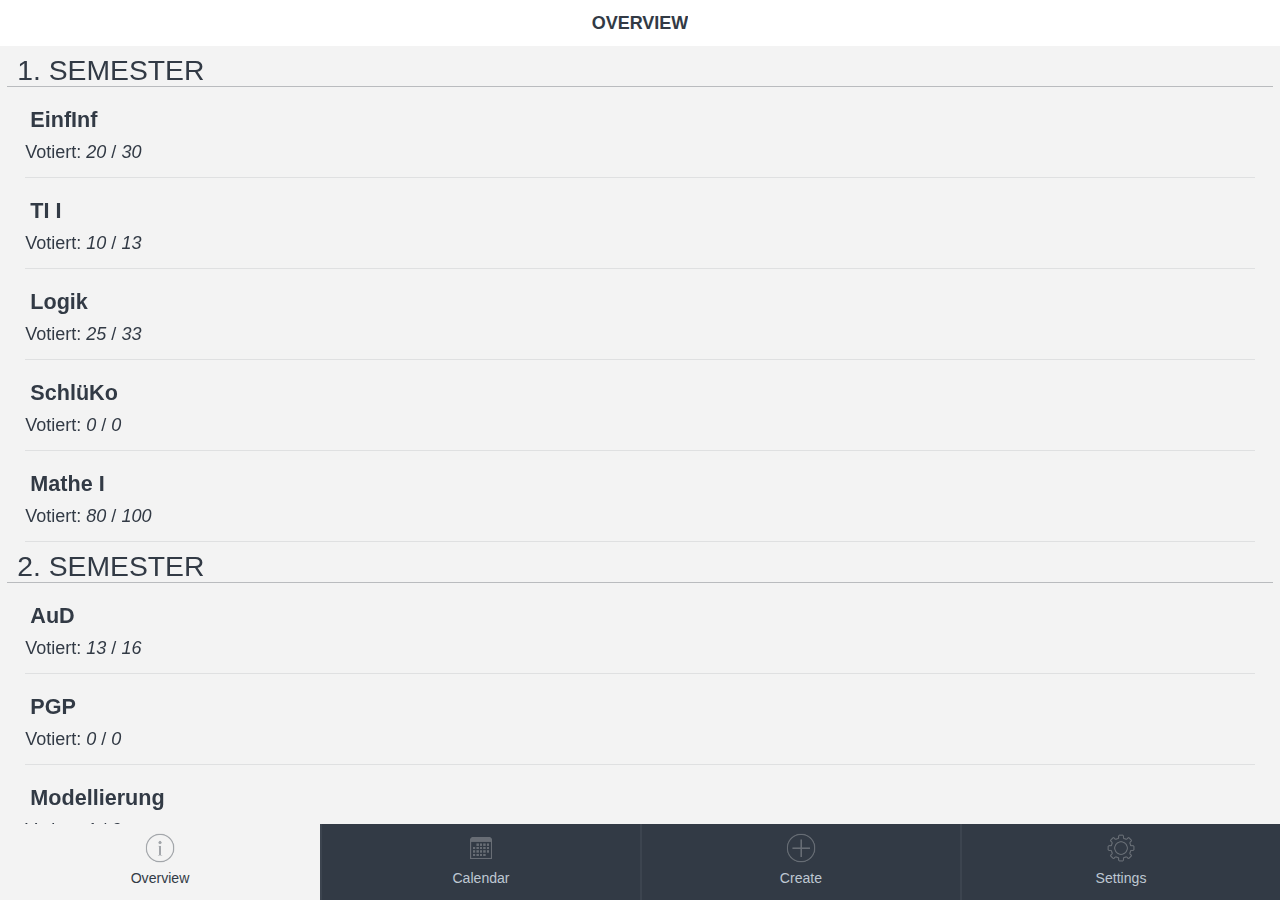
==== index.html @ ab44306a "Add favicon" ====
<!DOCTYPE html>
<html>
<head>
    <title>WeVote</title>
    <link rel="shortcut icon" href="favicon.ico" type="image/x-icon" />
    <meta charset="utf-8" />
    <meta http-equiv="X-UA-Compatible" content="IE=edge" />
    <meta name="apple-mobile-web-app-capable" content="yes" />
    <meta name="viewport" content="width=device-width, initial-scale=1.0, maximum-scale=1.0" />

    <!-- This script is added by PhoneGap build -->
    <!-- <script type="text/javascript" src="cordova.js"></script> -->
    
    <!--[if lt IE 9]>
    <script type="text/javascript" src="js/jquery-1.10.2.min.js"></script>
    <![endif]-->
    <!--[if gte IE 9]><!-->
    <script type="text/javascript" src="js/jquery-2.0.3.min.js"></script>
    <!--<![endif]-->
    
    <script type="text/javascript" src="js/knockout-3.0.0.js"></script>
    <script type="text/javascript" src="js/globalize.min.js"></script>

    <script type="text/javascript" src="js/dx.phonejs.js"></script>
    <!--
    <script type="text/javascript" src="js/dx.phonejs.debug.js"></script>
    -->
        
    <!--     
    <script type="text/javascript" src="js/localization/dx.phonejs.ja.js"></script>
    -->
    
    <link rel="stylesheet" type="text/css" href="css/dx.common.css" />
    <link rel="stylesheet" type="text/css" href="css/dx.ios.default.css" />
    <link rel="stylesheet" type="text/css" href="css/dx.android.holo-dark.css" />
    <!--link rel="stylesheet" type="text/css" href="css/dx.android.holo-light.css" /-->
    <link rel="stylesheet" type="text/css" href="css/dx.win8.black.css" />
    <!--link rel="stylesheet" type="text/css" href="css/dx.win8.white.css" /-->
    <link rel="stylesheet" type="text/css" href="css/dx.tizen.white.css" />
    <!--link rel="stylesheet" type="text/css" href="css/dx.tizen.black.css" /-->
    <link rel="stylesheet" type="text/css" href="css/dx.generic.light.css" />

    <!-- App -->
    <link rel="stylesheet" type="text/css" href="index.css" />
    <script type="text/javascript" src="index.js"></script>    

    <!-- Layouts -->
    <script type="text/javascript" src="layouts/Navbar/NavbarLayout.js"></script>
    <link rel="stylesheet" type="text/css" href="layouts/Navbar/NavbarLayout.css" />
    <link rel="dx-template" type="text/html" href="layouts/Navbar/NavbarLayout.html"/>

    <script type="text/javascript" src="layouts/Pivot/PivotLayout.js"></script>
    <link rel="stylesheet" type="text/css" href="layouts/Pivot/PivotLayout.css" />
    <link rel="dx-template" type="text/html" href="layouts/Pivot/PivotLayout.html"/>

    <!-- App views -->

    <!-- Overview View -->
    <link rel="dx-template" type="text/html" href="views/overview.html"/>
    <script type="text/javascript" src="views/overview.js"></script>

    <!-- Create Lecture View -->
    <link rel="dx-template" type="text/html" href="views/createlecture.html"/>
    <link rel="stylesheet" type="text/css" href="views/createlecture.css" />
    <script type="text/javascript" src="views/createlecture.js"></script>

    <!-- Calendar View -->
    <link rel="dx-template" type="text/html" href="views/calendar.html"/>
    <link link rel="stylesheet" type="text/css" href="views/calendar.css"/>

    <!-- Settings View -->
    <link rel="dx-template" type="text/html" href="views/settings.html"/>
    <link link rel="stylesheet" type="text/css" href="views/settings.css"/>
    <script type="text/javascript" src="views/settings.js"></script>

    <!-- Data -->    
    <script type="text/javascript" src="data/Lectures.js"></script>
    <script type="text/javascript" src="data/AllLectures.js"></script>
</head>
<body>
    <div class="dx-viewport"></div>
</body>
</html>
---- css/dx.common.css ----
/*! 
* DevExpress PhoneJS
* Version: 13.2.9
* Build date: Apr 15, 2014
*
* Copyright (c) 2012 - 2014 Developer Express Inc. ALL RIGHTS RESERVED
* EULA: http://phonejs.devexpress.com/EULA
*/

html, body, div, span, applet, object, iframe, h1, h2, h3, h4, h5, h6, p, blockquote, pre, a, abbr, acronym, address, big, cite, code, del, dfn, em, font, img, ins, kbd, q, s, samp, small, strike, strong, sub, sup, tt, var, b, u, i, center, dl, dt, dd, ol, ul, li, fieldset, form, label, legend, table, caption, tbody, tfoot, thead, tr, th, td
{
  font-size: 100%;
  margin: 0;
  padding: 0;
  border: 0;
  outline: 0;
  background: transparent;
}
html, body
{
  width: 100%;
  height: 100%;
}
body
{
  background: #fff;
}
.dx-viewport, .dx-hidden-bag
{
  width: 100%;
  height: 100%;
}
.dx-hidden-bag
{
  top: -9999px;
  left: -9999px;
  position: fixed;
}
blockquote, q
{
  quotes: none;
}
a
{
  color: #818181;
}
:focus
{
  outline: 0;
}
ins
{
  text-decoration: none;
}
del
{
  text-decoration: line-through;
}
table
{
  border-collapse: collapse;
  border-spacing: 0;
}
article, aside, details, figcaption, figure, footer, header, hgroup, menu, nav, section
{
  display: block;
}
.dx-full-height
{
  height: 100%;
}
.dx-transition
{
  position: relative;
}
.dx-transition-absolute .dx-transition-inner-wrapper
{
  position: absolute;
  height: 100%;
  width: 100%;
}
.dx-transition-absolute .dx-inactive-view
{
  left: -9999px !important;
  height: 100%;
  position: absolute !important;
}
.dx-transition-absolute .dx-active-view
{
  left: 0;
  height: 100%;
  position: absolute;
}
.dx-hidden, .dx-transition-static .dx-inactive-view
{
  display: none !important;
}
.dx-inactive-view .dx-loadindicator
{
  display: none;
}
.dx-clearfix:before, .dx-clearfix:after
{
  display: table;
  line-height: 0;
  content: "";
}
.dx-clearfix:after
{
  clear: both;
}
.dx-translate-disabled
{
  -webkit-transform: none !important;
  -moz-transform: none !important;
  -ms-transform: none !important;
  -o-transform: none !important;
  transform: none !important;
}
.dx-hidden-input
{
  position: fixed;
  left: -10px;
  top: -10px;
  width: 0;
  height: 0;
}
.dx-user-select
{
  -webkit-user-select: text;
  -moz-user-select: text;
  -ms-user-select: text;
  -o-user-select: text;
  user-select: text;
}
.dx-color-scheme
{
  font-family: "#";
}
.dx-widget
{
  padding: 0;
  -webkit-touch-callout: none;
  -webkit-tap-highlight-color: rgba(0,0,0,0);
  -ms-content-zooming: none;
  -webkit-text-size-adjust: none;
}
.dx-widget.dx-state-invisible, .dx-widget .dx-state-invisible
{
  display: none !important;
}
.dx-fieldset
{
  margin-bottom: 20px;
}
.dx-fieldset .dx-field
{
  padding: .4em;
  position: relative;
}
.dx-fieldset .dx-field:before, .dx-fieldset .dx-field:after
{
  display: table;
  line-height: 0;
  content: "";
}
.dx-fieldset .dx-field:after
{
  clear: both;
}
.dx-fieldset .dx-field-label
{
  float: left;
  width: 40%;
  overflow: hidden;
  text-overflow: ellipsis;
  -o-text-overflow: ellipsis;
  -ms-text-overflow: ellipsis;
  white-space: nowrap;
}
.dx-fieldset .dx-field-value
{
  float: right;
  overflow: hidden;
  text-overflow: ellipsis;
  -o-text-overflow: ellipsis;
  -ms-text-overflow: ellipsis;
  white-space: nowrap;
  margin: 0;
  width: 60%;
}
.dx-button-disabled
{
  cursor: default;
}
.dx-button
{
  display: inline-block;
  cursor: pointer;
  text-align: center;
  vertical-align: middle;
  max-width: 100%;
  -webkit-user-select: none;
  -moz-user-select: none;
  -ms-user-select: none;
  -o-user-select: none;
  user-select: none;
  -webkit-user-drag: none;
  -moz-user-drag: none;
  -ms-user-drag: none;
  -o-user-drag: none;
  user-drag: none;
}
.dx-button .dx-button-content
{
  overflow: hidden;
  text-overflow: ellipsis;
  -o-text-overflow: ellipsis;
  -ms-text-overflow: ellipsis;
  white-space: nowrap;
  max-height: 100%;
}
.dx-button.dx-state-disabled
{
  cursor: default;
}
.dx-button .dx-button-link
{
  text-decoration: none;
}
.dx-button .dx-icon
{
  display: inline-block;
  vertical-align: middle;
}
.dx-button .dx-button-text
{
  display: inline;
  vertical-align: middle;
}
.dx-scrollable-scrollbar-simulated
{
  position: relative;
}
.dx-scrollable
{
  height: 100%;
}
.dx-scrollable.dx-scrollable-native
{
  -webkit-overflow-scrolling: touch;
  -ms-overflow-style: -ms-autohiding-scrollbar;
  -ms-scroll-snap-type: proximity;
}
.dx-scrollable.dx-scrollable-native .dx-scrollable-scrollbar
{
  display: none;
}
.dx-scrollable.dx-scrollable-native.dx-scrollable-scrollbar-simulated .dx-scrollable-scrollbar
{
  display: block;
}
.dx-scrollable.dx-scrollable-native .dx-scrollable-content
{
  -webkit-transform: translateZ(0);
}
.dx-scrollable.dx-scrollable-native.dx-scrollable-vertical, .dx-scrollable.dx-scrollable-native.dx-scrollable-vertical .dx-scrollable-container
{
  overflow-y: auto;
  -ms-touch-action: pan-y;
  overflow-x: hidden;
}
.dx-scrollable.dx-scrollable-native.dx-scrollable-horizontal, .dx-scrollable.dx-scrollable-native.dx-scrollable-horizontal .dx-scrollable-container
{
  overflow-x: auto;
  -ms-touch-action: pan-x;
  overflow-y: hidden;
  float: none;
}
.dx-scrollable.dx-scrollable-native.dx-scrollable-both, .dx-scrollable.dx-scrollable-native.dx-scrollable-both .dx-scrollable-container
{
  overflow-x: auto;
  overflow-y: auto;
  -ms-touch-action: pan-y pan-x;
  float: none;
}
.dx-scrollable.dx-scrollable-native.dx-scrollable-disabled, .dx-scrollable.dx-scrollable-native.dx-scrollable-disabled .dx-scrollable-container
{
  overflow-x: hidden;
  overflow-y: hidden;
  -ms-touch-action: auto auto;
}
.dx-scrollable.dx-scrollable-native .dx-scrollable-container
{
  height: 100%;
  -webkit-overflow-scrolling: touch;
  position: relative;
}
.dx-scrollable.dx-scrollable-native.dx-scrollable-scrollbars-hidden ::-webkit-scrollbar
{
  opacity: 0;
}
.dx-scrollable.dx-scrollable-native.dx-scrollable-native-ios .dx-scrollable-content
{
  min-height: 101%;
}
.dx-scrollable.dx-scrollable-native.dx-scrollable-native-generic
{
  -ms-overflow-style: auto;
  overflow: hidden;
}
.dx-scrollable.dx-scrollable-native.dx-scrollable-native-generic .dx-scrollable-content
{
  height: auto;
}
.dx-scrollable.dx-scrollable-native.dx-scrollable-native-android
{
  overflow: hidden;
}
.dx-scrollable.dx-scrollable-native.dx-scrollable-native-android .dx-scrollable-content
{
  -webkit-backface-visibility: visible;
  -moz-backface-visibility: visible;
  -ms-backface-visibility: visible;
  backface-visibility: visible;
  -webkit-transform: none;
  -moz-transform: none;
  -ms-transform: none;
  -o-transform: none;
  transform: none;
}
.dx-scrollable-container
{
  position: relative;
  overflow: hidden;
  width: 100%;
  height: 100%;
  -ms-touch-action: none;
  -webkit-tap-highlight-color: transparent;
}
.dx-scrollable-container:focus
{
  outline: none;
}
.dx-scrollable-content
{
  position: relative;
  min-height: 100%;
  -webkit-backface-visibility: hidden;
}
.dx-scrollable-content:before, .dx-scrollable-content:after
{
  display: table;
  line-height: 0;
  content: "";
}
.dx-scrollable-content:after
{
  clear: both;
}
.dx-scrollable-horizontal .dx-scrollable-content, .dx-scrollable-both .dx-scrollable-content
{
  float: left;
  min-width: 100%;
  display: block;
}
.dx-scrollable-scrollbar
{
  position: absolute;
}
.dx-scrollable-scrollbar.dx-scrollbar-vertical
{
  top: 0;
  right: 0;
  height: 100%;
}
.dx-scrollable-scrollbar.dx-scrollbar-vertical .dx-scrollable-scroll
{
  width: 5px;
}
.dx-scrollable-scrollbar.dx-scrollbar-horizontal
{
  bottom: 0;
  left: 0;
  width: 100%;
}
.dx-scrollable-scrollbar.dx-scrollbar-horizontal .dx-scrollable-scroll
{
  height: 5px;
}
.dx-scrollable-scrollbar .dx-scrollable-scroll
{
  background-color: #888;
  background-color: rgba(0,0,0,.5);
  position: relative;
  -webkit-transform: translate(0,0);
  -webkit-transition: background-color 0 linear 0;
  -moz-transition: background-color 0 linear 0;
  -o-transition: background-color 0 linear 0;
  transition: background-color 0 linear 0;
}
.dx-scrollable-scrollbar .dx-scrollable-scroll.dx-state-invisible
{
  display: block !important;
  background-color: transparent;
  -webkit-transition: background-color 500ms linear 1s;
  -moz-transition: background-color 500ms linear 1s;
  -o-transition: background-color 500ms linear 1s;
  transition: background-color 500ms linear 1s;
}
.dx-scrollable-hidden
{
  position: absolute;
  -webkit-transform: translate(10000px,10000px);
  -moz-transform: translate(10000px,10000px);
  -ms-transform: translate(10000px,10000px);
  -o-transform: translate(10000px,10000px);
  transform: translate(10000px,10000px);
}
.dx-scrollview.dx-scrollable-native.dx-scrollable-native-android .dx-scrollview-content
{
  -webkit-transform: none;
  -moz-transform: none;
  -ms-transform: none;
  -o-transform: none;
  transform: none;
}
.dx-scrollview.dx-scrollable-native.dx-scrollable-native-android .dx-scrollview-scrollbottom
{
  -webkit-transform: none;
  -moz-transform: none;
  -ms-transform: none;
  -o-transform: none;
  transform: none;
}
.dx-scrollview.dx-scrollable-native.dx-scrollable-native-android .dx-scrollview-pull-down
{
  -webkit-transform: none;
  -moz-transform: none;
  -ms-transform: none;
  -o-transform: none;
  transform: none;
}
.dx-scrollview.dx-scrollable-native.dx-scrollable-native-android .dx-scrollview-pull-down .dx-scrollview-pull-down-image
{
  -webkit-transform: none;
  -moz-transform: none;
  -ms-transform: none;
  -o-transform: none;
  transform: none;
}
.dx-scrollview.dx-scrollable-native.dx-scrollable-native-android .dx-scrollview-top-pocket
{
  height: 3px;
}
.dx-scrollview.dx-scrollable-native.dx-scrollable-native-android .dx-scrollview-pull-down
{
  position: relative;
  height: 3px;
  width: 100%;
  top: 0;
  padding: 0;
  margin: 0 auto -2px;
  -webkit-transition: width 100ms linear 0;
  -moz-transition: width 100ms linear 0;
  -o-transition: width 100ms linear 0;
  transition: width 100ms linear 0;
  overflow: hidden;
}
.dx-scrollview.dx-scrollable-native.dx-scrollable-native-android .dx-scrollview-pull-down div
{
  position: absolute;
  width: 3px;
  height: 3px;
  top: 0;
  left: 0;
  opacity: 0;
}
.dx-scrollview.dx-scrollable-native.dx-scrollable-native-android .dx-scrollview-pull-down.dx-scrollview-pull-down-loading
{
  width: 100%;
}
.dx-scrollview.dx-scrollable-native.dx-scrollable-native-android .dx-scrollview-pull-down.dx-scrollview-pull-down-loading .dx-scrollview-pulldown-pointer1
{
  -webkit-animation: dx-pulldown-animation 2s ease-in infinite 0;
  -moz-animation: dx-pulldown-animation 2s ease-in infinite 0;
  -o-animation: dx-pulldown-animation 2s ease-in infinite 0;
  animation: dx-pulldown-animation 2s ease-in infinite 0;
}
.dx-scrollview.dx-scrollable-native.dx-scrollable-native-android .dx-scrollview-pull-down.dx-scrollview-pull-down-loading .dx-scrollview-pulldown-pointer2
{
  -webkit-animation: dx-pulldown-animation 2s ease-in infinite .5s;
  -moz-animation: dx-pulldown-animation 2s ease-in infinite .5s;
  -o-animation: dx-pulldown-animation 2s ease-in infinite .5s;
  animation: dx-pulldown-animation 2s ease-in infinite .5s;
}
.dx-scrollview.dx-scrollable-native.dx-scrollable-native-android .dx-scrollview-pull-down.dx-scrollview-pull-down-loading .dx-scrollview-pulldown-pointer3
{
  -webkit-animation: dx-pulldown-animation 2s ease-in infinite 1s;
  -moz-animation: dx-pulldown-animation 2s ease-in infinite 1s;
  -o-animation: dx-pulldown-animation 2s ease-in infinite 1s;
  animation: dx-pulldown-animation 2s ease-in infinite 1s;
}
.dx-scrollview.dx-scrollable-native.dx-scrollable-native-android .dx-scrollview-pull-down.dx-scrollview-pull-down-loading .dx-scrollview-pulldown-pointer4
{
  -webkit-animation: dx-pulldown-animation 2s ease-in infinite 1.5s;
  -moz-animation: dx-pulldown-animation 2s ease-in infinite 1.5s;
  -o-animation: dx-pulldown-animation 2s ease-in infinite 1.5s;
  animation: dx-pulldown-animation 2s ease-in infinite 1.5s;
}
@-webkit-keyframes dx-pulldown-animation
{
  0%
  {
    left: 0;
    opacity: .9;
  }
  100%
  {
    left: 100%;
    opacity: .6;
  }
}
@-moz-keyframes dx-pulldown-animation
{
  0%
  {
    left: 0;
    opacity: .9;
  }
  100%
  {
    left: 100%;
    opacity: .6;
  }
}
@-ms-keyframes dx-pulldown-animation
{
  0%
  {
    left: 0;
    opacity: .9;
  }
  100%
  {
    left: 100%;
    opacity: .6;
  }
}
@-o-keyframes dx-pulldown-animation{0%{left:0;opacity:.9;}100%{left:100%;opacity:.6;}}
@keyframes dx-pulldown-animation
{
  0%
  {
    left: 0;
    opacity: .9;
  }
  100%
  {
    left: 100%;
    opacity: .6;
  }
}
.dx-scrollview.dx-scrollable-native.dx-scrollable-native-ios .dx-scrollview-top-pocket
{
  position: absolute;
  left: 0;
  width: 100%;
  overflow-y: auto;
  -webkit-transition: -webkit-transform 400ms ease;
  -moz-transition: -moz-transform 400ms ease;
  -o-transition: -o-transform 400ms ease;
  transition: transform 400ms ease;
  -webkit-transform: translate(0,0);
  -moz-transform: translate(0,0);
  -ms-transform: translate(0,0);
  -o-transform: translate(0,0);
  transform: translate(0,0);
}
.dx-scrollview.dx-scrollable-native.dx-scrollable-native-ios .dx-scrollview-content
{
  -webkit-transition: -webkit-transform 400ms ease;
  -moz-transition: -moz-transform 400ms ease;
  -o-transition: -o-transform 400ms ease;
  transition: transform 400ms ease;
  -webkit-transform: none;
  -moz-transform: none;
  -ms-transform: none;
  -o-transform: none;
  transform: none;
}
.dx-scrollview.dx-scrollable-native.dx-scrollable-native-win8.dx-scrollable-disabled
{
  overflow-y: auto;
}
.dx-scrollview.dx-scrollable-native.dx-scrollable-native-win8.dx-scrollable-disabled .dx-scrollable-container
{
  overflow-y: auto;
  overflow-x: hidden;
}
.dx-scrollview.dx-scrollable-native.dx-scrollable-native-win8.dx-scrollable-disabled .dx-scrollable-container .dx-scrollable-content
{
  overflow-y: hidden;
}
.dx-scrollview.dx-scrollable-native.dx-scrollable-native-win8.dx-scrollable-disabled .dx-scrollable-container .dx-scrollview-content
{
  overflow-y: hidden;
}
.dx-scrollview.dx-scrollable-native.dx-scrollable-native-win8 .dx-scrollable-container .dx-scrollable-content
{
  height: 100%;
  width: 100%;
  overflow-y: auto;
  overflow-x: hidden;
  -ms-overflow-style: none;
  -ms-scroll-chaining: none;
  -ms-touch-action: pan-y;
}
.dx-scrollview.dx-scrollable-native.dx-scrollable-native-win8 .dx-scrollable-container .dx-scrollable-content:after
{
  display: block;
  content: " ";
  height: 30px;
}
.dx-scrollview.dx-scrollable-native.dx-scrollable-native-win8 .dx-scrollable-container .dx-scrollable-content .dx-scrollview-top-pocket
{
  min-height: 30px;
}
.dx-scrollview.dx-scrollable-native.dx-scrollable-native-win8 .dx-scrollable-container .dx-scrollview-content
{
  height: 100%;
  overflow-y: auto;
  overflow-x: hidden;
  -ms-overflow-style: -ms-autohiding-scrollbar;
  -ms-touch-action: pan-y;
}
.dx-scrollview.dx-scrollable-native.dx-scrollable-native-win8 .dx-scrollable-container.dx-scrollview-locked, .dx-scrollview.dx-scrollable-native.dx-scrollable-native-win8 .dx-scrollable-container.dx-scrollview-pull-down-refreshing, .dx-scrollview.dx-scrollable-native.dx-scrollable-native-win8 .dx-scrollable-container.dx-scrollview-pull-down-loading
{
  -ms-touch-action: none;
}
.dx-scrollview.dx-scrollable-native.dx-scrollable-native-win8 .dx-scrollable-container.dx-scrollview-locked .dx-scrollable-content, .dx-scrollview.dx-scrollable-native.dx-scrollable-native-win8 .dx-scrollable-container.dx-scrollview-pull-down-refreshing .dx-scrollable-content, .dx-scrollview.dx-scrollable-native.dx-scrollable-native-win8 .dx-scrollable-container.dx-scrollview-pull-down-loading .dx-scrollable-content
{
  -ms-touch-action: none;
}
.dx-scrollview.dx-scrollable-native.dx-scrollable-native-win8 .dx-scrollable-container.dx-scrollview-locked .dx-scrollview-content, .dx-scrollview.dx-scrollable-native.dx-scrollable-native-win8 .dx-scrollable-container.dx-scrollview-pull-down-refreshing .dx-scrollview-content, .dx-scrollview.dx-scrollable-native.dx-scrollable-native-win8 .dx-scrollable-container.dx-scrollview-pull-down-loading .dx-scrollview-content
{
  -ms-touch-action: none;
}
.dx-scrollview.dx-scrollable-native.dx-scrollable-native-win8 .dx-scrollable-container.dx-scrollview-pull-down-refreshing .dx-scrollview-pull-down-indicator, .dx-scrollview.dx-scrollable-native.dx-scrollable-native-win8 .dx-scrollable-container.dx-scrollview-pull-down-loading .dx-scrollview-pull-down-indicator
{
  opacity: 1;
}
.dx-scrollview.dx-scrollable-native.dx-scrollable-native-win8 .dx-scrollable-container.dx-scrollview-pull-down-refreshing .dx-scrollview-pull-down-image, .dx-scrollview.dx-scrollable-native.dx-scrollable-native-win8 .dx-scrollable-container.dx-scrollview-pull-down-loading .dx-scrollview-pull-down-image
{
  opacity: 0;
}
.dx-scrollview.dx-scrollable-native.dx-scrollable-native-win8 .dx-scrollable-container .dx-scrollview-pull-down-indicator
{
  transition: opacity ease 400ms;
}
.dx-scrollview.dx-scrollable-native.dx-scrollable-native-win8 .dx-scrollable-container .dx-scrollview-pull-down-indicator progress::-ms-fill
{
  animation-name: -ms-ring;
}
.dx-scrollview.dx-scrollable-native.dx-scrollable-native-win8 .dx-scrollable-container .dx-scrollview-bottom-pocket
{
  width: 100%;
  text-align: center;
}
.dx-scrollview.dx-scrollable-native.dx-scrollable-native-generic .dx-scrollview-top-pocket
{
  position: absolute;
  display: none;
}
.dx-scrollview .dx-scrollview-content
{
  position: static;
}
.dx-scrollview .dx-scrollview-content:before, .dx-scrollview .dx-scrollview-content:after
{
  display: table;
  line-height: 0;
  content: "";
}
.dx-scrollview .dx-scrollview-content:after
{
  clear: both;
}
.dx-scrollview .dx-scrollview-pull-down
{
  width: 100%;
  height: 50px;
  padding-top: 30px;
  top: -80px;
  overflow: hidden;
  -webkit-transform: translate(0,0);
  -moz-transform: translate(0,0);
  -ms-transform: translate(0,0);
  -o-transform: translate(0,0);
  transform: translate(0,0);
  -webkit-user-drag: none;
  -moz-user-drag: none;
  -ms-user-drag: none;
  -o-user-drag: none;
  user-drag: none;
}
.dx-scrollview .dx-scrollview-pull-down .dx-scrollview-pull-down-container
{
  display: inline-block;
  width: 49%;
  text-align: right;
}
.dx-scrollview .dx-scrollview-pull-down .dx-scrollview-pull-down-indicator
{
  opacity: 0;
  position: absolute;
  left: 0;
  top: 50%;
  display: inline-block;
  margin: -21px 40px 0;
  width: 20px;
  height: 23px;
  line-height: 30px;
  padding-top: 7px;
  -webkit-user-drag: none;
  -moz-user-drag: none;
  -ms-user-drag: none;
  -o-user-drag: none;
  user-drag: none;
}
.dx-scrollview .dx-scrollview-pull-down .dx-scrollview-pull-down-image
{
  display: inline-block;
  vertical-align: middle;
  margin: 0 40px;
  width: 20px;
  height: 50px;
  -webkit-user-drag: none;
  -moz-user-drag: none;
  -ms-user-drag: none;
  -o-user-drag: none;
  user-drag: none;
  -webkit-transform: translate(0,0) rotate(0);
  -moz-transform: translate(0,0) rotate(0);
  -ms-transform: translate(0,0) rotate(0);
  -o-transform: translate(0,0) rotate(0);
  transform: translate(0,0) rotate(0);
  -ms-transform: rotate(0);
  -webkit-transition: -webkit-transform .2s linear;
  -moz-transition: -moz-transform .2s linear;
  -o-transition: -o-transform .2s linear;
  transition: transform .2s linear;
}
.dx-scrollview .dx-scrollview-pull-down .dx-scrollview-pull-down-text
{
  display: inline;
  vertical-align: middle;
  position: relative;
  overflow: visible;
  -webkit-user-drag: none;
  -moz-user-drag: none;
  -ms-user-drag: none;
  -o-user-drag: none;
  user-drag: none;
}
.dx-scrollview .dx-scrollview-pull-down .dx-scrollview-pull-down-text div
{
  position: absolute;
  left: 0;
  top: 0;
  white-space: nowrap;
  overflow: visible;
}
.dx-scrollview .dx-scrollview-pull-down.dx-scrollview-pull-down-ready .dx-scrollview-pull-down-image
{
  -webkit-transform: translate(0,0) rotate(-180deg);
  -moz-transform: translate(0,0) rotate(-180deg);
  -ms-transform: translate(0,0) rotate(-180deg);
  -o-transform: translate(0,0) rotate(-180deg);
  transform: translate(0,0) rotate(-180deg);
  -ms-transform: rotate(-180deg);
}
.dx-scrollview .dx-scrollview-pull-down.dx-scrollview-pull-down-loading .dx-scrollview-pull-down-image
{
  opacity: 0;
}
.dx-scrollview .dx-scrollview-pull-down.dx-scrollview-pull-down-loading .dx-scrollview-pull-down-indicator
{
  opacity: 1;
}
.dx-scrollview .dx-scrollview-scrollbottom
{
  width: 100%;
  padding: 10px 0;
  overflow: hidden;
  text-align: center;
  -webkit-transform: translate(0,0);
  -moz-transform: translate(0,0);
  -ms-transform: translate(0,0);
  -o-transform: translate(0,0);
  transform: translate(0,0);
}
.dx-scrollview .dx-scrollview-scrollbottom .dx-scrollview-scrollbottom-indicator
{
  display: inline-block;
  margin: 0 10px 0 0;
  -webkit-user-drag: none;
  -moz-user-drag: none;
  -ms-user-drag: none;
  -o-user-drag: none;
  user-drag: none;
}
.dx-scrollview .dx-scrollview-scrollbottom .dx-scrollview-scrollbottom-text
{
  display: inline-block;
  margin-top: -20px;
  vertical-align: middle;
  -webkit-user-drag: none;
  -moz-user-drag: none;
  -ms-user-drag: none;
  -o-user-drag: none;
  user-drag: none;
}
.dx-scrollview .dx-scrollview-scrollbottom.dx-scrollview-scrollbottom-end
{
  opacity: 0;
}
.dx-scrollview .dx-scrollview-scrollbottom:before
{
  content: '';
  display: inline-block;
  height: 100%;
  vertical-align: middle;
}
.dx-scrollable.dx-scrollview-hybrid
{
  overflow: visible;
  height: auto;
}
.dx-scrollable.dx-scrollview-hybrid .dx-scrollable-container
{
  overflow: visible;
  height: auto;
}
.dx-checkbox
{
  display: inline-block;
  margin: 1px;
  cursor: pointer;
  -webkit-user-select: none;
  -moz-user-select: none;
  -ms-user-select: none;
  -o-user-select: none;
  user-select: none;
  -webkit-user-drag: none;
  -moz-user-drag: none;
  -ms-user-drag: none;
  -o-user-drag: none;
  user-drag: none;
}
.dx-checkbox.dx-state-disabled
{
  cursor: default;
}
.dx-checkbox .dx-checkbox-icon
{
  display: inline-block;
  width: 100%;
  height: 100%;
  background-size: cover !important;
}
.dx-slider
{
  margin: 1px;
  line-height: 0;
  -webkit-user-select: none;
  -moz-user-select: none;
  -ms-user-select: none;
  -o-user-select: none;
  user-select: none;
}
.dx-slider.dx-state-disabled .dx-slider-wrapper
{
  cursor: default;
}
.dx-slider:before
{
  content: '';
  display: inline-block;
  height: 100%;
  vertical-align: middle;
}
.dx-slider .dx-slider-wrapper
{
  position: relative;
  display: inline-block;
  width: 100%;
  cursor: pointer;
  vertical-align: middle;
}
.dx-slider .dx-slider-wrapper .dx-slider-range
{
  position: absolute;
  top: 0;
  height: 100%;
  pointer-events: none;
  -webkit-user-drag: none;
  -moz-user-drag: none;
  -ms-user-drag: none;
  -o-user-drag: none;
  user-drag: none;
}
.dx-slider .dx-slider-wrapper .dx-slider-handle
{
  position: absolute;
  top: 0;
  left: 0;
  -webkit-user-drag: none;
  -moz-user-drag: none;
  -ms-user-drag: none;
  -o-user-drag: none;
  user-drag: none;
}
.dx-switch
{
  position: relative;
  display: inline-block;
  overflow: visible;
  margin: 1px;
  cursor: pointer;
  -webkit-user-drag: none;
  -moz-user-drag: none;
  -ms-user-drag: none;
  -o-user-drag: none;
  user-drag: none;
  -webkit-user-select: none;
  -moz-user-select: none;
  -ms-user-select: none;
  -o-user-select: none;
  user-select: none;
}
.dx-switch:before
{
  content: '';
  display: inline-block;
  height: 100%;
  vertical-align: middle;
}
.dx-switch.dx-state-disabled
{
  cursor: default;
}
.dx-switch .dx-switch-wrapper
{
  vertical-align: middle;
  display: inline-block;
  overflow: hidden;
  width: 100%;
  height: 100%;
}
.dx-switch .dx-switch-inner
{
  margin-left: -50px;
}
.dx-tabs
{
  text-align: center;
  display: inline-block;
  font-size: 0 !important;
}
.dx-tabs .dx-tab
{
  display: inline-block;
  cursor: pointer;
  position: relative;
  overflow: hidden;
  text-overflow: ellipsis;
  -o-text-overflow: ellipsis;
  -ms-text-overflow: ellipsis;
  white-space: nowrap;
}
.dx-tabs .dx-tab a
{
  text-decoration: none;
  color: #fff;
  position: absolute;
  top: 0;
  left: 0;
  height: 100%;
  width: 100%;
  background-color: #fff;
  opacity: .001;
}
.dx-tabs .dx-tab .dx-icon
{
  display: block;
  margin: 0 auto;
  -webkit-user-drag: none;
  -moz-user-drag: none;
  -ms-user-drag: none;
  -o-user-drag: none;
  user-drag: none;
}
.dx-tabs .dx-tab .dx-tab-text
{
  display: block;
  text-align: center;
  margin: 0 auto;
  -webkit-user-drag: none;
  -moz-user-drag: none;
  -ms-user-drag: none;
  -o-user-drag: none;
  user-drag: none;
}
.dx-tabs .dx-tab.dx-state-disabled
{
  cursor: default;
}
.dx-tabs.dx-state-disabled .dx-tab
{
  cursor: default;
}
.dx-map
{
  position: relative;
}
.dx-map .dx-map-container, .dx-map .dx-map-shield
{
  color: #000;
  position: absolute;
  top: 0;
  left: 0;
  width: 100%;
  height: 100%;
}
.dx-map .dx-map-shield
{
  opacity: .01;
  background: rgba(0,0,0,.01);
}
.dx-tabs.dx-navbar
{
  width: 100%;
  margin: 0;
  -webkit-user-select: none;
  -moz-user-select: none;
  -ms-user-select: none;
  -o-user-select: none;
  user-select: none;
}
.dx-tabs.dx-navbar .dx-nav-item
{
  vertical-align: bottom;
}
.dx-tabs.dx-navbar .dx-nav-item a
{
  display: block;
  height: 100%;
  text-decoration: none;
}
.dx-tabs.dx-navbar .dx-nav-item-content
{
  position: relative;
}
.dx-editbox
{
  margin: 1px;
}
.dx-editbox .dx-editbox-input
{
  width: 100%;
  height: 100%;
  border: 0;
  outline: 0;
  -webkit-appearance: none;
  -webkit-user-modify: read-write-plaintext-only;
  -webkit-box-sizing: border-box;
  -moz-box-sizing: border-box;
  box-sizing: border-box;
  -webkit-user-select: text;
  -moz-user-select: text;
  -ms-user-select: text;
  -o-user-select: text;
  user-select: text;
}
.dx-editbox .dx-placeholder
{
  position: relative;
  height: 100%;
  width: 100%;
}
.dx-editbox .dx-placeholder:before
{
  position: absolute;
  display: block;
  width: 100%;
  height: 100%;
  content: attr(DATA-DX_PLACEHOLDER);
}
.dx-editbox .dx-placeholder.dx-hide:before
{
  display: none;
}
.dx-textbox.dx-searchbox
{
  position: relative;
}
.dx-textbox.dx-searchbox .dx-clear-button-area
{
  right: 0;
  top: 0;
  height: 100%;
  position: absolute;
  display: inline-block;
}
.dx-textbox.dx-searchbox .dx-clear-button-area .dx-icon-clear
{
  position: absolute;
  display: inline-block;
  -webkit-background-size: contain;
  -moz-background-size: contain;
  background-size: contain;
}
.dx-textbox.dx-searchbox .dx-icon-search
{
  overflow: hidden;
  text-indent: -9999px;
  position: absolute;
  display: inline-block;
}
.dx-textbox.dx-searchbox.dx-empty-input .dx-clear-button-area
{
  display: none;
}
.dx-textbox.dx-searchbox input[type="search"]::-webkit-search-decoration, .dx-textbox.dx-searchbox input[type="search"]::-webkit-search-cancel-button, .dx-textbox.dx-searchbox input[type="search"]::-webkit-search-results-button, .dx-textbox.dx-searchbox input[type="search"]::-webkit-search-results-decoration
{
  display: none;
}
.dx-textbox.dx-searchbox input[type="search"]::-ms-clear
{
  display: none;
}
.dx-textarea .dx-editbox-input
{
  resize: none;
  font-family: inherit;
  display: block;
}
.dx-numberbox input[type=number]::-webkit-inner-spin-button
{
  -webkit-appearance: none;
}
.dx-datepicker-wrapper .dx-datepicker-rollers
{
  display: table;
}
.dx-datepicker-wrapper .dx-datepicker-rollers .dx-datepicker-roller
{
  position: relative;
  display: table-cell;
  vertical-align: top;
}
.dx-toolbar
{
  position: relative;
  width: 100%;
  overflow: hidden;
}
.dx-toolbar .dx-toolbar-items-container
{
  width: 100%;
  height: 100%;
}
.dx-toolbar .dx-toolbar-item
{
  display: table-cell;
  padding: 0 5px;
  vertical-align: middle;
}
.dx-toolbar .dx-toolbar-item .dx-tabs
{
  table-layout: auto;
}
.dx-toolbar .dx-toolbar-item img
{
  display: block;
}
.dx-toolbar .dx-toolbar-menu-container
{
  display: table-cell;
  padding: 0 5px;
  vertical-align: middle;
}
.dx-toolbar .dx-toolbar-menu-container .dx-tabs
{
  table-layout: auto;
}
.dx-toolbar .dx-toolbar-menu-container img
{
  display: block;
}
.dx-toolbar .dx-toolbar-left, .dx-toolbar .dx-toolbar-right
{
  position: absolute;
}
.dx-toolbar .dx-toolbar-left
{
  left: 0;
}
.dx-toolbar .dx-toolbar-right
{
  right: 0;
}
.dx-toolbar .dx-toolbar-label
{
  white-space: nowrap;
  -webkit-user-drag: none;
  -moz-user-drag: none;
  -ms-user-drag: none;
  -o-user-drag: none;
  user-drag: none;
}
.dx-toolbar .dx-toolbar-label>div
{
  overflow: hidden;
  text-overflow: ellipsis;
  -o-text-overflow: ellipsis;
  -ms-text-overflow: ellipsis;
  white-space: nowrap;
}
.dx-toolbar .dx-toolbar-center
{
  margin: 0 auto;
  height: 100%;
  text-align: center;
}
.dx-toolbar .dx-toolbar-center, .dx-toolbar .dx-toolbar-left, .dx-toolbar .dx-toolbar-right
{
  display: table;
  top: 0;
  height: 100%;
}
.dx-toolbar.dx-state-disabled .dx-button
{
  cursor: default;
}
.dx-toolbar.dx-state-disabled .dx-tab
{
  cursor: default;
}
.dx-list
{
  min-height: 3em;
  margin: 0;
}
.dx-list .dx-list-item
{
  position: static;
  cursor: pointer;
  -webkit-backface-visibility: hidden;
}
.dx-list.dx-scrollable-native-android.dx-scrollview-obsolete-android-browser .dx-list-item
{
  -webkit-backface-visibility: visible;
  -moz-backface-visibility: visible;
  -ms-backface-visibility: visible;
  backface-visibility: visible;
}
.dx-list .dx-list-item-response-wait
{
  opacity: .5;
  -webkit-transition: opacity .2s linear 0;
  -moz-transition: opacity .2s linear 0;
  -o-transition: opacity .2s linear 0;
  transition: opacity .2s linear 0;
}
.dx-list.dx-list-editing
{
  position: relative;
}
.dx-list .dx-list-item-bag-container, .dx-list .dx-slide-item-content
{
  display: table;
  table-layout: fixed;
  width: 100%;
}
.dx-list .dx-list-item-bag-container
{
  padding: 0 !important;
}
.dx-list .dx-list-item-content, .dx-list .dx-list-item-left-bag, .dx-list .dx-list-item-right-bag
{
  display: table-cell;
}
.dx-list .dx-list-item-left-bag, .dx-list .dx-list-item-right-bag
{
  vertical-align: middle;
  height: 100%;
  width: 0;
}
.dx-list .dx-list-item-content
{
  width: 100%;
  overflow: hidden;
  text-overflow: ellipsis;
  -o-text-overflow: ellipsis;
  -ms-text-overflow: ellipsis;
  white-space: nowrap;
}
.dx-list .dx-list-item-left-bag .dx-toggle-delete-switch
{
  display: block;
  float: left;
  padding: 3px 0;
}
.dx-list .dx-list-item-left-bag .dx-icon-toggle-delete
{
  -webkit-transition: all .1s linear 0;
  -moz-transition: all .1s linear 0;
  -o-transition: all .1s linear 0;
  transition: all .1s linear 0;
}
.dx-list .dx-list-item-left-bag .dx-select-checkbox
{
  float: left;
  -webkit-transition: all .1s linear 0;
  -moz-transition: all .1s linear 0;
  -o-transition: all .1s linear 0;
  transition: all .1s linear 0;
}
.dx-list .dx-switchable-delete-top-shield, .dx-list .dx-switchable-delete-bottom-shield
{
  cursor: pointer;
  position: absolute;
  left: 0;
  right: 0;
}
.dx-list .dx-switchable-delete-top-shield
{
  top: 0;
}
.dx-list .dx-switchable-delete-bottom-shield
{
  bottom: 0;
}
.dx-list .dx-switchable-delete-item-content-shield
{
  position: absolute;
  left: 0;
  right: 0;
  top: 0;
  bottom: 0;
}
.dx-list .dx-switchable-delete-button-container
{
  overflow: hidden;
  position: absolute;
  top: 0;
  bottom: 0;
}
.dx-list .dx-switchable-delete-button-wrapper
{
  display: table;
  height: 100%;
}
.dx-list .dx-switchable-delete-button-inner-wrapper
{
  display: table-cell;
  vertical-align: middle;
  height: 100%;
  padding-left: 1px;
}
.dx-list .dx-switchable-delete-ready
{
  position: relative;
}
.dx-list .dx-switchable-delete-ready .dx-list-item-content
{
  position: relative;
}
.dx-list .dx-switchable-delete-ready .dx-icon-toggle-delete
{
  -webkit-transform: rotate(-90deg);
  -moz-transform: rotate(-90deg);
  -ms-transform: rotate(-90deg);
  -o-transform: rotate(-90deg);
  transform: rotate(-90deg);
}
.dx-list .dx-slide-item-positioning
{
  position: relative;
}
.dx-list .dx-slide-item-positioning .dx-slide-item-content
{
  position: relative;
}
.dx-list .dx-slide-item-delete-button-container
{
  -webkit-box-sizing: border-box;
  -moz-box-sizing: border-box;
  box-sizing: border-box;
  position: absolute;
  overflow: hidden;
  top: 0;
  bottom: 0;
  left: 100%;
  right: 0;
}
.dx-list .dx-slide-item-delete-button
{
  display: table;
  position: absolute;
  top: 0;
  bottom: 0;
  right: 0;
  height: 100%;
}
.dx-list .dx-slide-item-delete-button-content
{
  display: table-cell;
  vertical-align: middle;
  padding: 0 10px;
}
.dx-list .dx-list-next-button
{
  padding: 5px;
  text-align: center;
}
.dx-list .dx-list-next-button .dx-button
{
  padding: 0 3em;
}
.dx-list.dx-state-disabled, .dx-list.dx-state-disabled .dx-list-item, .dx-list.dx-state-disabled.dx-list-item
{
  cursor: default;
}
.dx-list.dx-state-disabled .dx-toggle-delete-switch, .dx-list.dx-state-disabled .dx-switchable-delete-button
{
  cursor: default;
}
.dx-holddelete-menuitem
{
  cursor: pointer;
}
.dx-tileview .dx-tile
{
  position: absolute !important;
  -webkit-box-sizing: border-box;
  -moz-box-sizing: border-box;
  box-sizing: border-box;
}
.dx-tileview .dx-tile.dx-state-active
{
  -webkit-transition: -webkit-transform 100ms linear;
  -moz-transition: -moz-transform 100ms linear;
  -o-transition: -o-transform 100ms linear;
  transition: transform 100ms linear;
  -webkit-transform: scale(.96);
  -moz-transform: scale(.96);
  -ms-transform: scale(.96);
  -o-transform: scale(.96);
  transform: scale(.96);
}
.dx-tileview .dx-tiles-wrapper
{
  position: relative;
  height: 1px;
}
.dx-tileview div.dx-scrollable-container
{
  overflow-y: hidden;
}
.dx-overlay-wrapper
{
  z-index: 1000;
  top: 0;
  left: 0;
}
.dx-overlay-wrapper.dx-overlay-modal
{
  width: 100%;
  height: 100%;
}
.dx-overlay-wrapper.dx-overlay-shader
{
  background-color: rgba(128,128,128,.5);
}
.dx-overlay-wrapper .dx-overlay-content
{
  position: absolute;
  z-index: 1000;
  overflow: hidden;
}
.dx-toast-wrapper .dx-toast-content
{
  display: inline-block;
  padding: 10px;
  vertical-align: middle;
}
.dx-toast-wrapper .dx-toast-content .dx-toast-icon
{
  display: inline-block;
  background-size: contain;
  width: 35px;
  height: 35px;
  margin-right: 10px;
  vertical-align: middle;
}
.dx-toast-wrapper .dx-toast-content .dx-toast-message
{
  display: inline;
  vertical-align: middle;
}
.dx-toast-wrapper .dx-toast-content.dx-toast-info
{
  background-color: #80b9e4;
}
.dx-toast-wrapper .dx-toast-content.dx-toast-warning
{
  background-color: #ffb277;
}
.dx-toast-wrapper .dx-toast-content.dx-toast-error
{
  background-color: #f77;
}
.dx-toast-wrapper .dx-toast-content.dx-toast-success
{
  background-color: #6ec881;
}
.dx-popup-wrapper .dx-overlay-content .dx-popup-title
{
  min-height: 19px;
  padding: 10px;
  -webkit-user-drag: none;
  -moz-user-drag: none;
  -ms-user-drag: none;
  -o-user-drag: none;
  user-drag: none;
}
.dx-popup-wrapper .dx-overlay-content .dx-popup-content
{
  padding: 10px;
  -webkit-box-sizing: border-box;
  -moz-box-sizing: border-box;
  box-sizing: border-box;
  -webkit-user-drag: none;
  -moz-user-drag: none;
  -ms-user-drag: none;
  -o-user-drag: none;
  user-drag: none;
}
.dx-dialog-root .dx-overlay-shader
{
  background-color: #444;
}
.dx-dialog-root .dx-overlay-content .dx-dialog-content
{
  padding: 0;
}
.dx-dialog-root .dx-overlay-content .dx-dialog-message
{
  padding: 10px 10px 5px 10px;
}
.dx-dialog-root .dx-overlay-content .dx-dialog-buttons
{
  width: 100%;
  margin: 0 auto;
  overflow: hidden;
  text-align: center;
}
.dx-popover-wrapper .dx-popover-arrow
{
  z-index: 2000;
  width: 21px;
  height: 11px;
  overflow: hidden;
  position: absolute;
}
.dx-popover-wrapper .dx-popover-arrow:after
{
  width: 20px;
  height: 20px;
  top: 5px;
  left: 0;
  overflow: hidden;
  position: absolute;
  content: " ";
  display: block;
  -webkit-transform: rotate(45deg);
  -moz-transform: rotate(45deg);
  -ms-transform: rotate(45deg);
  -o-transform: rotate(45deg);
  transform: rotate(45deg);
}
.dx-popover-wrapper .dx-popover-arrow.dx-popover-arrow-flipped:after
{
  top: -14px;
}
.dx-popover-wrapper.dx-position-top .dx-popover-arrow:after
{
  top: -15px;
}
.dx-popover-wrapper.dx-position-right .dx-popover-arrow, .dx-popover-wrapper.dx-position-left .dx-popover-arrow
{
  width: 11px;
  height: 21px;
}
.dx-popover-wrapper.dx-position-right .dx-popover-arrow:after, .dx-popover-wrapper.dx-position-left .dx-popover-arrow.dx-popover-arrow-flipped:after
{
  top: 0;
  left: 5px;
}
.dx-popover-wrapper.dx-position-left .dx-popover-arrow:after, .dx-popover-wrapper.dx-position-right .dx-popover-arrow.dx-popover-arrow-flipped:after
{
  top: 0;
  left: -15px;
}
.dx-popover-wrapper.dx-tooltip .dx-overlay-content
{
  text-align: center;
}
.dx-popover-wrapper.dx-tooltip .dx-overlay-content .dx-popup-content
{
  padding: 13px 17px;
  font-size: .85em;
}
.dx-gallery
{
  position: relative;
  overflow: hidden;
  width: 100%;
  height: 100%;
  -webkit-user-select: none;
  -moz-user-select: none;
  -ms-user-select: none;
  -o-user-select: none;
  user-select: none;
}
.dx-gallery .dx-gallery-wrapper
{
  position: relative;
  height: 100%;
}
.dx-gallery .dx-gallery-nav-button-prev, .dx-gallery .dx-gallery-nav-button-next
{
  position: absolute;
  top: 50%;
  cursor: pointer;
  -webkit-user-select: none;
  -moz-user-select: none;
  -ms-user-select: none;
  -o-user-select: none;
  user-select: none;
  -webkit-background-size: 100% 100%;
  -moz-background-size: 100% 100%;
  background-size: 100% 100%;
  -webkit-backface-visibility: visible;
  -moz-backface-visibility: visible;
  -ms-backface-visibility: visible;
  backface-visibility: visible;
}
.dx-gallery.dx-state-disabled .dx-gallery-nav-button-prev, .dx-gallery.dx-state-disabled .dx-gallery-nav-button-next, .dx-gallery.dx-state-disabled .dx-gallery-indicator-item
{
  cursor: default;
}
.dx-gallery .dx-gallery-nav-button-prev
{
  left: 0;
}
.dx-gallery .dx-gallery-nav-button-next
{
  right: 0;
}
.dx-gallery.dx-gallery-active .dx-gallery-item, .dx-gallery.dx-gallery-active .dx-gallery-indicator, .dx-gallery.dx-gallery-active .dx-gallery-nav-button-prev, .dx-gallery.dx-gallery-active .dx-gallery-nav-button-next
{
  -webkit-backface-visibility: hidden;
  -moz-backface-visibility: hidden;
  -ms-backface-visibility: hidden;
  backface-visibility: hidden;
}
.dx-gallery .dx-gallery-item
{
  -webkit-backface-visibility: visible;
  -moz-backface-visibility: visible;
  -ms-backface-visibility: visible;
  backface-visibility: visible;
  text-align: center;
  position: absolute;
  width: 100%;
  height: 100%;
  overflow: hidden;
}
.dx-gallery .dx-gallery-indicator
{
  -webkit-backface-visibility: visible;
  -moz-backface-visibility: visible;
  -ms-backface-visibility: visible;
  backface-visibility: visible;
  position: absolute;
  bottom: 10px;
  width: 100%;
  height: 10px;
  font-size: 0;
}
.dx-gallery .dx-gallery-indicator-item
{
  display: inline-block;
  height: 10px;
  margin: 0 2px;
  cursor: pointer;
}
.dx-gallery .dx-gallery-item-loop
{
  display: none;
}
.dx-gallery.dx-gallery-loop .dx-gallery-item-loop
{
  display: block;
}
.dx-device-ios .dx-gallery, .dx-device-ios .dx-gallery-item, .dx-device-ios .dx-gallery-indicator, .dx-device-ios .dx-gallery-nav-button-prev, .dx-device-ios .dx-gallery-nav-button-next
{
  -webkit-backface-visibility: hidden;
  -moz-backface-visibility: hidden;
  -ms-backface-visibility: hidden;
  backface-visibility: hidden;
}
.dx-lookup
{
  height: 19px;
}
.dx-lookup .dx-lookup-field
{
  cursor: pointer;
  -webkit-box-sizing: border-box;
  -moz-box-sizing: border-box;
  box-sizing: border-box;
  width: 100%;
  height: 100%;
  position: relative;
  overflow: hidden;
  text-overflow: ellipsis;
  -o-text-overflow: ellipsis;
  -ms-text-overflow: ellipsis;
  white-space: nowrap;
}
.dx-lookup.dx-state-disabled .dx-lookup-field
{
  cursor: default;
}
.dx-lookup-popup-wrapper .dx-list-item
{
  cursor: pointer;
}
.dx-lookup-popup-wrapper .dx-popup-content
{
  position: absolute;
  top: 40px;
  bottom: 0;
  left: 0;
  right: 0;
}
.dx-lookup-popup-wrapper .dx-popup-content .dx-list
{
  position: absolute;
  top: 0;
  bottom: 0;
  left: 0;
  right: 0;
  height: auto;
  min-height: 0;
}
.dx-lookup-popup-wrapper.dx-lookup-popup-search .dx-popup-content .dx-list
{
  top: 45px;
}
.dx-action-sheet-popup-wrapper .dx-overlay-content
{
  -webkit-user-drag: none;
  -moz-user-drag: none;
  -ms-user-drag: none;
  -o-user-drag: none;
  user-drag: none;
  padding-top: 0;
  padding-bottom: 0;
}
.dx-action-sheet-popup-wrapper .dx-overlay-content .dx-button
{
  padding-left: 0;
  padding-right: 0;
  margin-left: 0;
  margin-right: 0;
}
.dx-action-sheet-popup-wrapper .dx-overlay-content .dx-action-sheet-item, .dx-action-sheet-popup-wrapper .dx-overlay-content .dx-action-sheet-cancel
{
  width: 100%;
}
.dx-action-sheet-popup-wrapper .dx-overlay-content .dx-action-sheet-container.dx-state-disabled .dx-button
{
  cursor: default;
}
.dx-action-sheet-popup-wrapper .dx-popup-title, .dx-action-sheet-popover-wrapper .dx-popup-title
{
  word-wrap: break-word;
}
.dx-loadindicator
{
  position: relative;
  width: 32px;
  height: 32px;
  display: inline-block;
  overflow: hidden;
  border: none;
  background: transparent;
}
.dx-loadindicator.dx-loadindicator-small
{
  width: 20px;
  height: 20px;
}
.dx-loadindicator.dx-loadindicator-medium
{
  width: 32px;
  height: 32px;
}
.dx-loadindicator.dx-loadindicator-large
{
  width: 64px;
  height: 64px;
}
.dx-loadindicator-container>.dx-loadindicator
{
  top: 50%;
  left: 50%;
  position: absolute;
  margin-top: -16px;
  margin-left: -16px;
}
.dx-loadindicator-container>.dx-loadindicator.dx-loadindicator-small
{
  margin-top: -10px;
  margin-left: -10px;
}
.dx-loadindicator-container>.dx-loadindicator.dx-loadindicator-medium
{
  margin-top: -16px;
  margin-left: -16px;
}
.dx-loadindicator-container>.dx-loadindicator.dx-loadindicator-large
{
  margin-top: -32px;
  margin-left: -32px;
}
.dx-loadpanel-content
{
  padding: 10px;
  border: 1px solid #ccc;
  background: #fefefe;
  filter: alpha(opacity=90);
  -khtml-opacity: .9;
  -moz-opacity: .9;
  opacity: .9;
  -webkit-border-radius: 5px;
  -moz-border-radius: 5px;
  -ms-border-radius: 5px;
  -o-border-radius: 5px;
  border-radius: 5px;
  -webkit-user-drag: none;
  -moz-user-drag: none;
  -ms-user-drag: none;
  -o-user-drag: none;
  user-drag: none;
  text-align: center;
}
.dx-loadpanel-content .dx-loadpanel-content-wrapper
{
  vertical-align: middle;
  display: inline-block;
  width: 100%;
}
.dx-loadpanel-content .dx-loadpanel-content-wrapper .dx-loadpanel-message
{
  text-align: center;
}
.dx-loadpanel-content.dx-loadpanel-pane-hidden
{
  background: none !important;
  border: none !important;
}
.dx-loadpanel-content:before
{
  content: '';
  display: inline-block;
  height: 100%;
  vertical-align: middle;
}
.dx-overlay-wrapper.dx-loadpanel-wrapper, .dx-overlay-wrapper.dx-loadpanel-wrapper .dx-overlay-shader, .dx-overlay-wrapper.dx-loadpanel-wrapper .dx-overlay-content
{
  z-index: 1001;
}
.dx-autocomplete-popup-wrapper .dx-list
{
  min-height: 35px;
}
.dx-dropdownmenu-popup-wrapper .dx-dropdownmenu-list
{
  min-height: 40px;
  min-width: 100px;
}
.dx-dropdownmenu-popup-wrapper .dx-dropdownmenu-list .dx-list-item:last-child
{
  border-bottom: none;
}
.dx-selectbox
{
  cursor: pointer;
}
.dx-selectbox .dx-selectbox-container
{
  position: relative;
}
.dx-selectbox .dx-selectbox-value
{
  display: inline;
  vertical-align: middle;
  position: absolute;
  top: 0;
  left: 0;
}
.dx-selectbox .dx-texteditor-input
{
  cursor: inherit;
}
.dx-state-disabled
{
  cursor: default;
}
.dx-radio-group.dx-state-disabled .dx-radio-button
{
  cursor: default;
}
.dx-radio-group .dx-radio-button
{
  display: table;
  cursor: pointer;
}
.dx-radio-group .dx-radio-button .dx-radio-value-container
{
  display: table-cell;
  vertical-align: middle;
  padding-right: 10px;
  padding-left: 5px;
}
.dx-radio-group.dx-radio-group-horizontal:before, .dx-radio-group.dx-radio-group-horizontal:after
{
  display: table;
  line-height: 0;
  content: "";
}
.dx-radio-group.dx-radio-group-horizontal:after
{
  clear: both;
}
.dx-radio-group.dx-radio-group-horizontal .dx-radio-button
{
  float: left;
}
.dx-radio-group.dx-radio-group-horizontal .dx-radio-button:last-of-type
{
  margin-right: 0;
}
.dx-pivottabs
{
  position: relative;
  overflow: hidden;
  width: 100%;
}
.dx-pivottabs .dx-pivottabs-tab, .dx-pivottabs .dx-pivottabs-ghosttab
{
  position: absolute;
}
.dx-pivot
{
  position: relative;
  height: 100%;
}
.dx-pivot .dx-pivot-itemcontainer
{
  position: absolute;
  bottom: 0;
  width: 100%;
}
.dx-pivot .dx-pivot-itemwrapper
{
  position: absolute;
  width: 100%;
  height: 100%;
}
.dx-pivot .dx-pivot-item
{
  width: 100%;
  height: 100%;
}
.dx-pivot .dx-pivot-item.dx-pivot-item-hidden
{
  top: -9999px;
  left: -9999px;
  position: absolute;
}
.dx-panorama
{
  position: relative;
  height: 100%;
  overflow: hidden;
  -webkit-background-size: auto 100%;
  -moz-background-size: auto 100%;
  background-size: auto 100%;
  background-repeat: repeat-x;
  background-position-y: 0;
}
.dx-panorama .dx-panorama-title, .dx-panorama .dx-panorama-ghosttitle
{
  position: absolute;
  white-space: nowrap;
}
.dx-panorama .dx-panorama-itemscontainer
{
  position: absolute;
  bottom: 0;
  width: 100%;
}
.dx-panorama .dx-panorama-item, .dx-panorama .dx-panorama-ghostitem
{
  -webkit-box-sizing: border-box;
  -moz-box-sizing: border-box;
  box-sizing: border-box;
  position: absolute;
  width: 88%;
  height: 100%;
}
.dx-slideout
{
  height: 100%;
  width: 100%;
  position: absolute;
  overflow: hidden;
}
.dx-slideout .dx-slideout-menu.dx-list
{
  min-width: 280px;
  position: absolute;
  top: 0;
}
.dx-slideout .dx-slideout-menu.dx-list .dx-list-item .dx-icon
{
  float: left;
  margin-right: 15px;
  -moz-background-size: 100%;
  -o-background-size: 100%;
  -webkit-background-size: 100%;
  background-size: 100%;
  width: 24px;
  height: 24px;
}
.dx-slideout .dx-slideout-item-container
{
  position: absolute;
  width: 100%;
  height: 100%;
  overflow: hidden;
}
.dx-slideout .dx-slideout-item-container .dx-slideout-shield
{
  position: absolute;
  width: 100%;
  top: 0;
  bottom: 0;
}
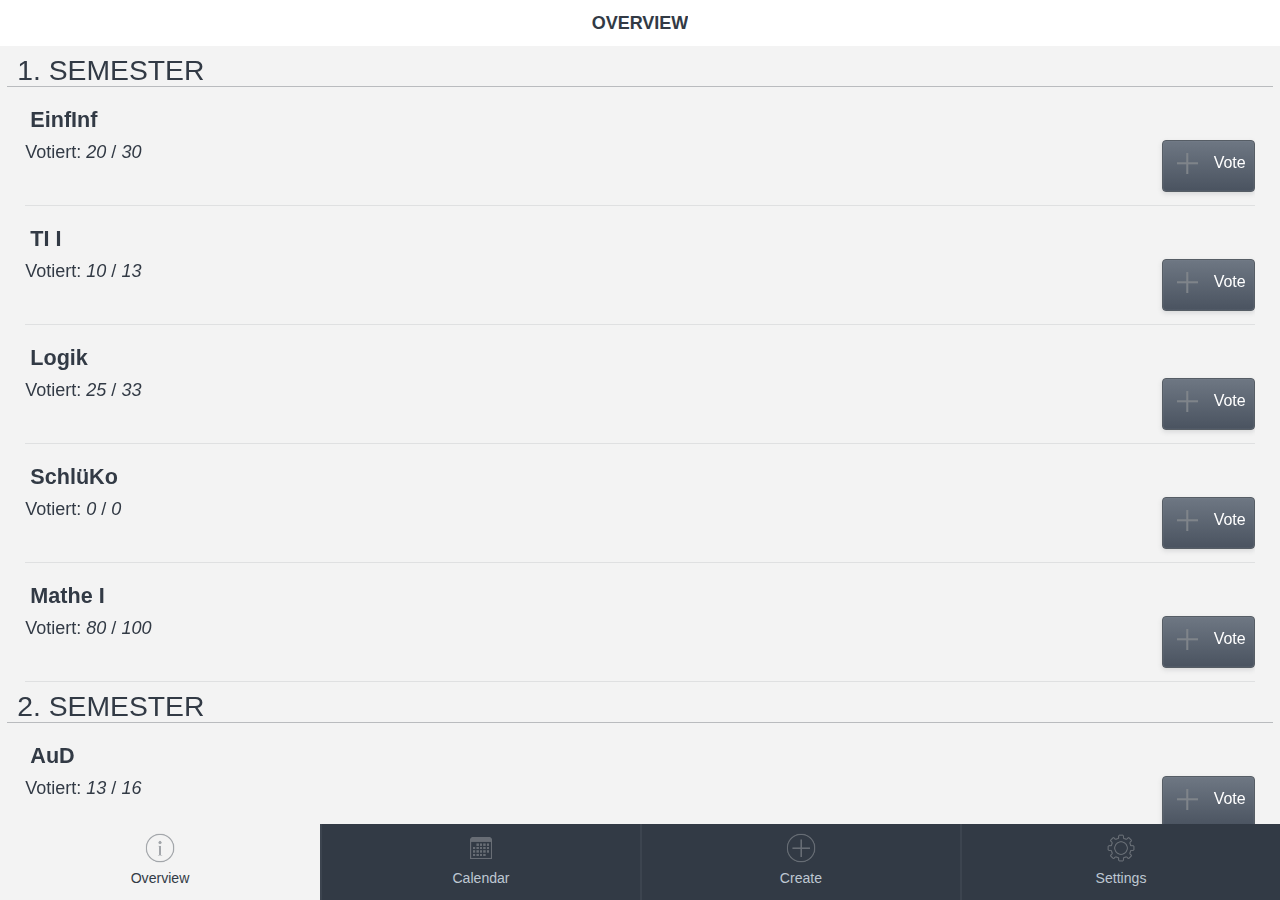
==== commit 13969ff2: "Add first version of voting" ====
--- a/index.html
+++ b/index.html
@@ -57,6 +57,7 @@
 
     <!-- Overview View -->
     <link rel="dx-template" type="text/html" href="views/overview.html"/>
+    <link rel="stylesheet" type="text/css" href="views/overview.css" />
     <script type="text/javascript" src="views/overview.js"></script>
 
     <!-- Create Lecture View -->
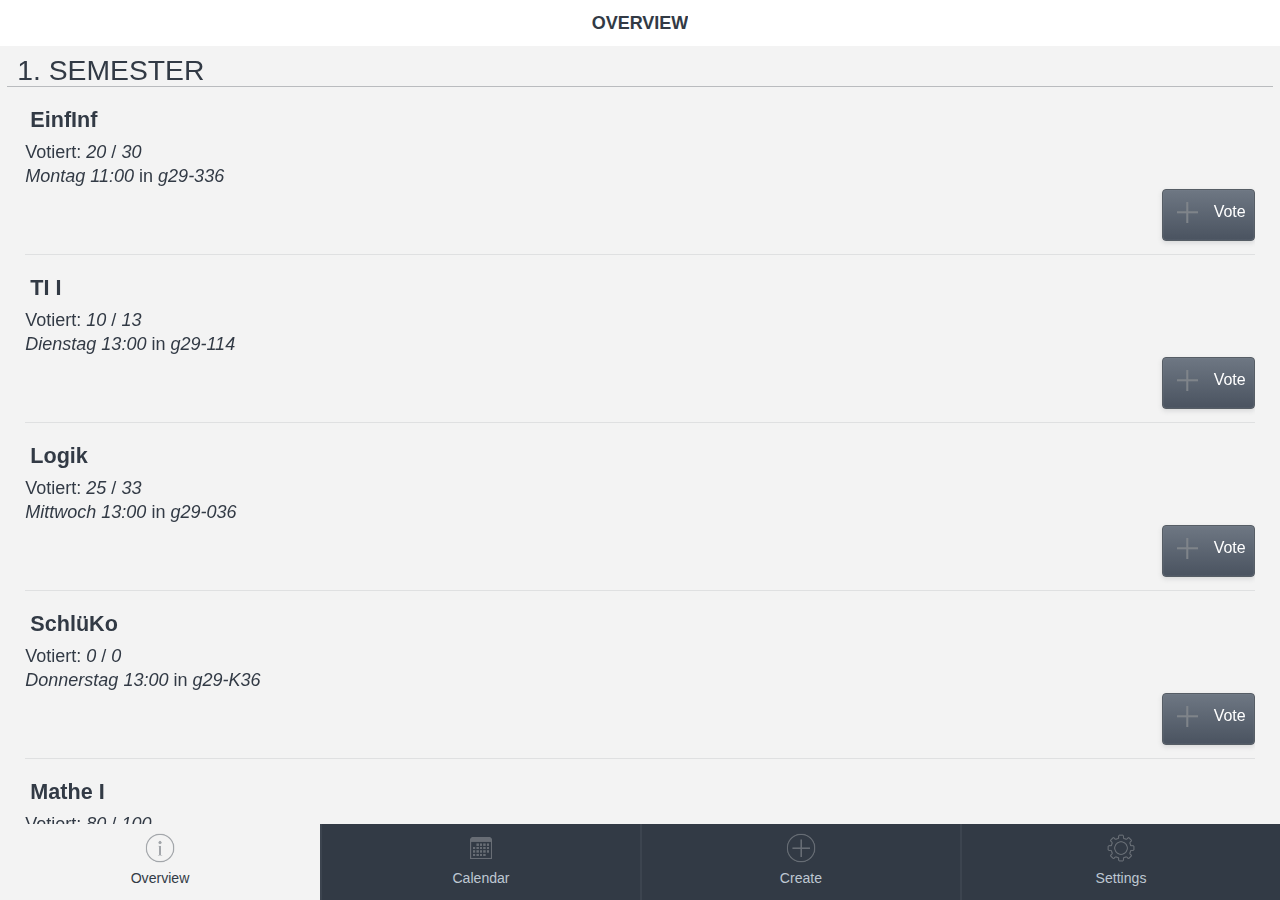
==== commit 0e7045aa: "Merge overview with calendar" ====
--- a/index.html
+++ b/index.html
@@ -67,6 +67,7 @@
 
     <!-- Calendar View -->
     <link rel="dx-template" type="text/html" href="views/calendar.html"/>
+    <script type="text/javascript" src="views/calendar.js"></script>
     <link link rel="stylesheet" type="text/css" href="views/calendar.css"/>
 
     <!-- Settings View -->
@@ -77,6 +78,7 @@
     <!-- Data -->    
     <script type="text/javascript" src="data/Lectures.js"></script>
     <script type="text/javascript" src="data/AllLectures.js"></script>
+    <script type="text/javascript" src="data/MyExercises.js"></script>
 </head>
 <body>
     <div class="dx-viewport"></div>
--- a/views/settings.css
+++ b/views/settings.css
@@ -1 +1,14 @@
-﻿+﻿
+.login-form {
+    width: 100%;
+    text-align: center;
+    margin-bottom: 7px;
+}
+
+.dx-popup-title {
+    padding-bottom: 0;
+}
+
+.dx-theme-tizen .dx-fieldset:first-child {
+    margin-top: 5px;
+}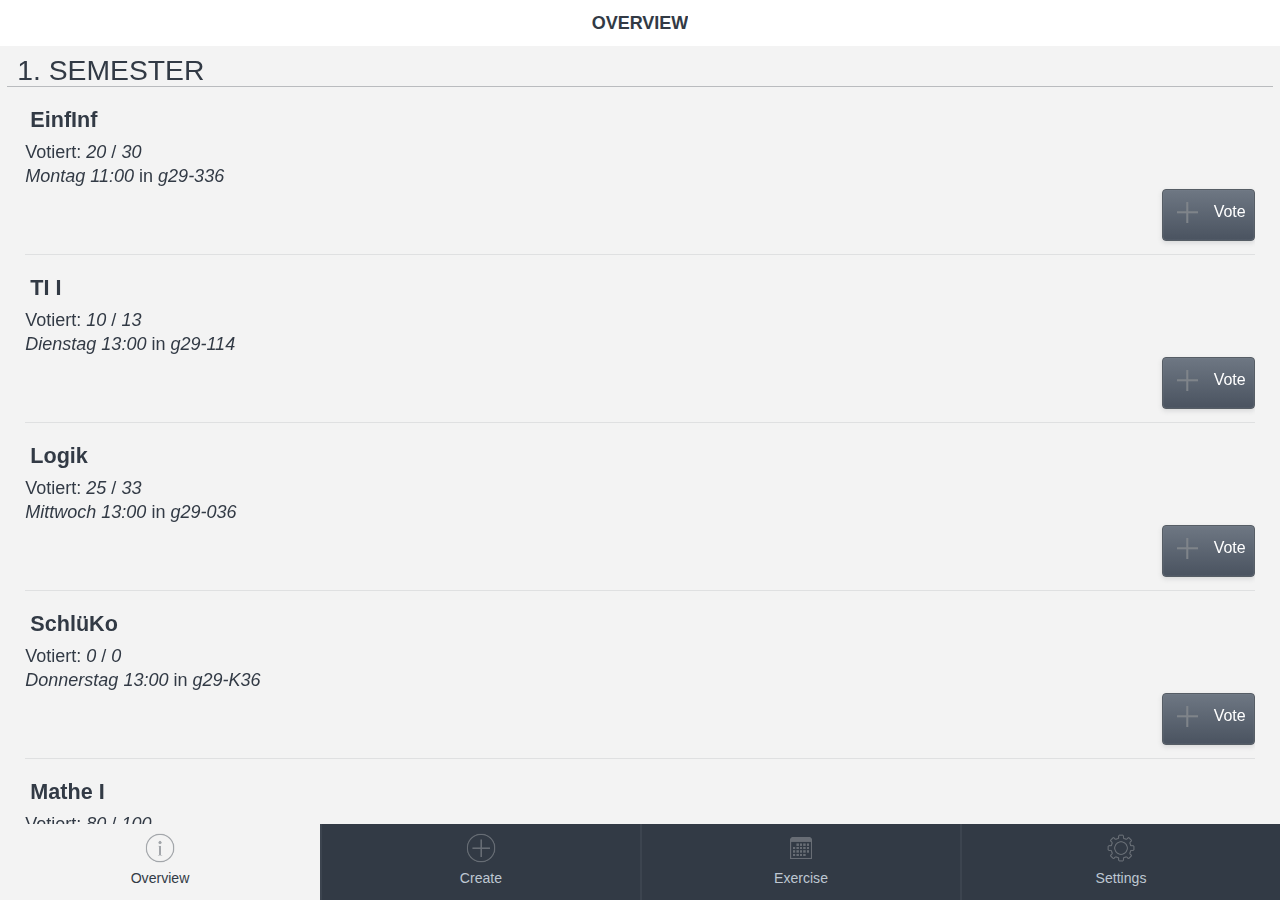
==== commit 46a53621: "Replace calendar with exercise view" ====
--- a/index.html
+++ b/index.html
@@ -65,10 +65,10 @@
     <link rel="stylesheet" type="text/css" href="views/createlecture.css" />
     <script type="text/javascript" src="views/createlecture.js"></script>
 
-    <!-- Calendar View -->
-    <link rel="dx-template" type="text/html" href="views/calendar.html"/>
-    <script type="text/javascript" src="views/calendar.js"></script>
-    <link link rel="stylesheet" type="text/css" href="views/calendar.css"/>
+    <!-- Exercise View -->
+    <link rel="dx-template" type="text/html" href="views/exercise.html"/>
+    <link link rel="stylesheet" type="text/css" href="views/exercise.css"/>
+    <script type="text/javascript" src="views/exercise.js"></script>
 
     <!-- Settings View -->
     <link rel="dx-template" type="text/html" href="views/settings.html"/>
@@ -78,7 +78,6 @@
     <!-- Data -->    
     <script type="text/javascript" src="data/Lectures.js"></script>
     <script type="text/javascript" src="data/AllLectures.js"></script>
-    <script type="text/javascript" src="data/MyExercises.js"></script>
 </head>
 <body>
     <div class="dx-viewport"></div>
--- a/views/exercise.css
+++ b/views/exercise.css
@@ -0,0 +1 @@
+﻿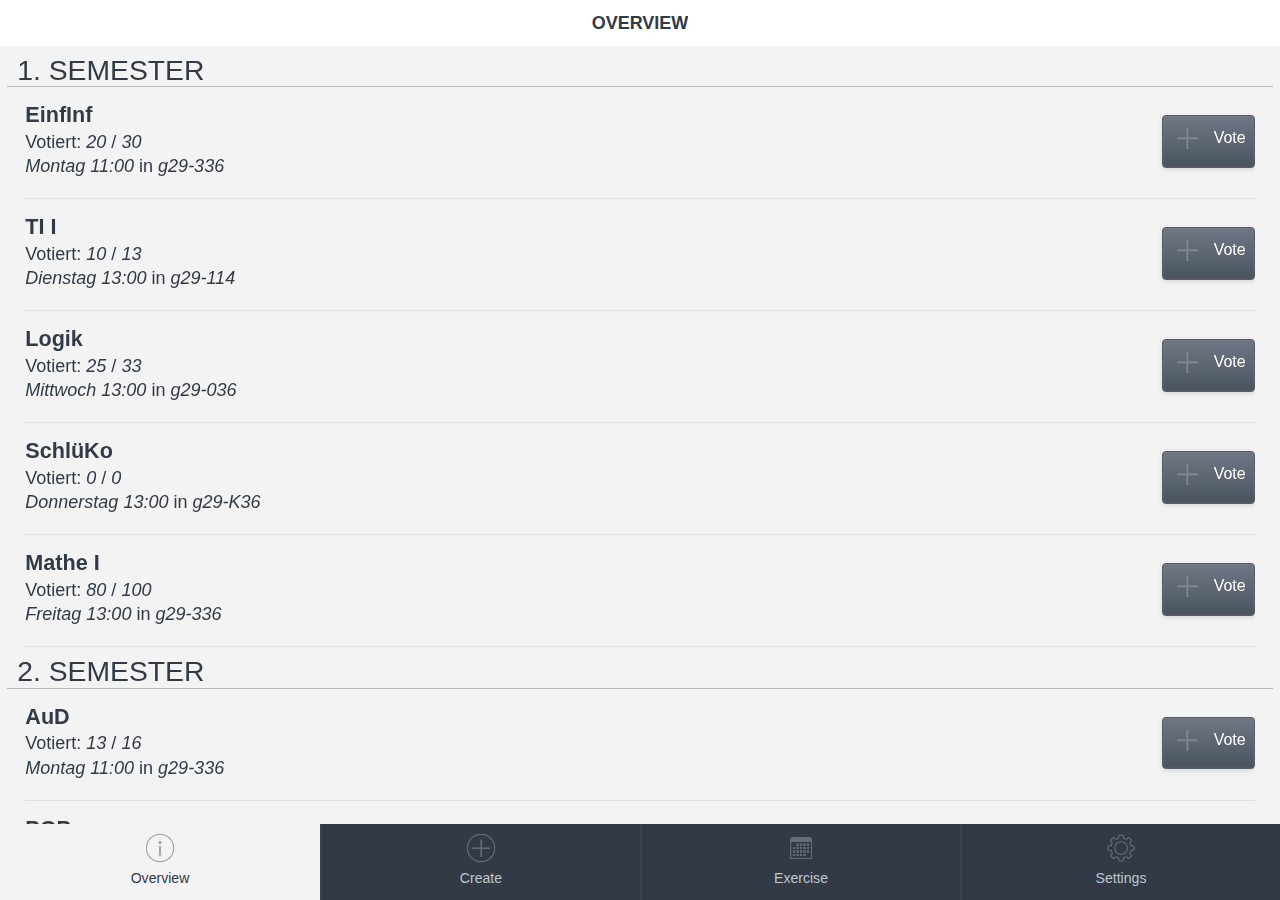
==== commit 2279850d: "Introduce global variables and display exercise content based on user level" ====
--- a/index.html
+++ b/index.html
@@ -78,6 +78,7 @@
     <!-- Data -->    
     <script type="text/javascript" src="data/Lectures.js"></script>
     <script type="text/javascript" src="data/AllLectures.js"></script>
+    <script type="text/javascript" src="data/GlobalVariables.js"></script>
 </head>
 <body>
     <div class="dx-viewport"></div>
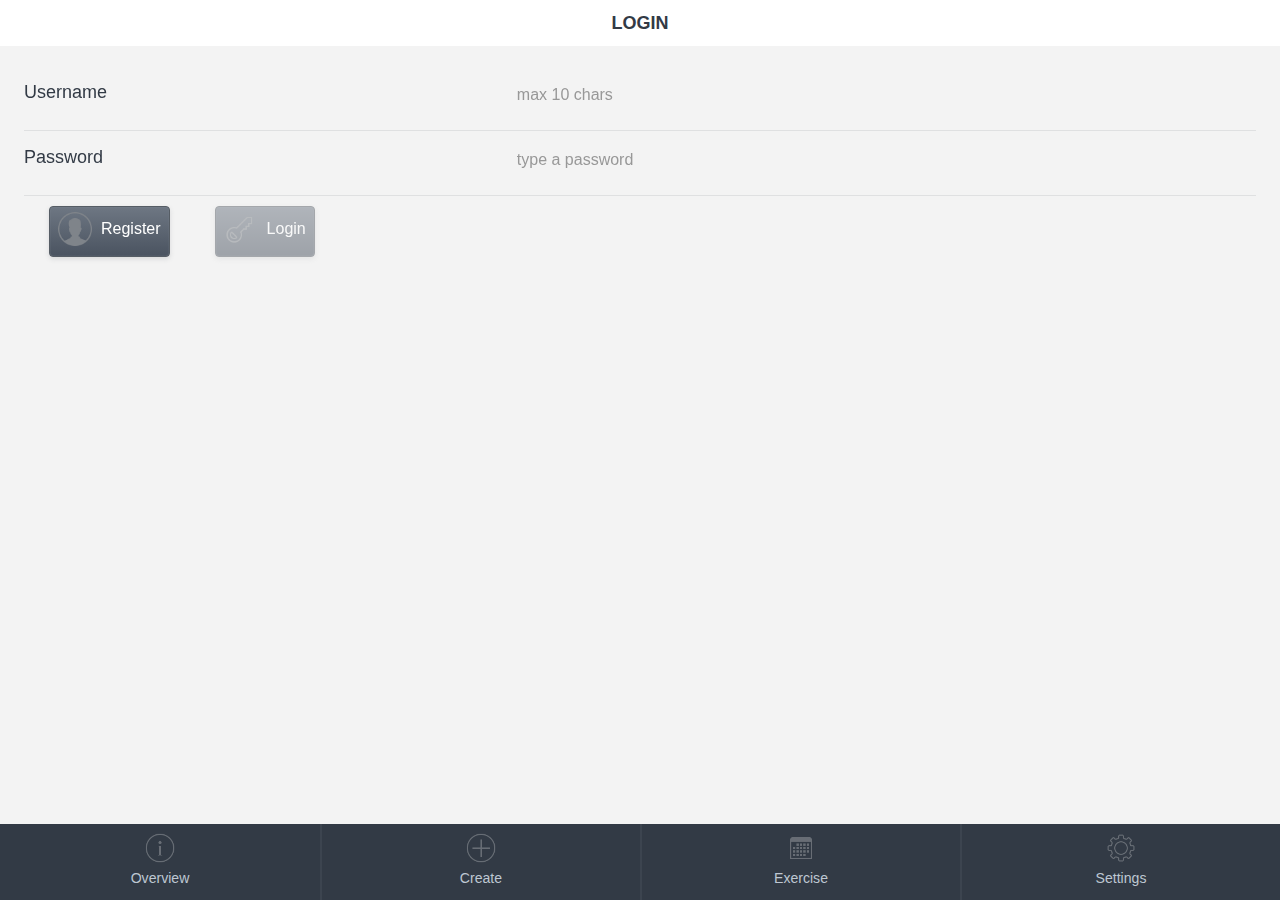
==== commit 4ffe4c13: "index html change" ====
--- a/index.html
+++ b/index.html
@@ -49,6 +49,10 @@
     <link rel="stylesheet" type="text/css" href="layouts/Navbar/NavbarLayout.css" />
     <link rel="dx-template" type="text/html" href="layouts/Navbar/NavbarLayout.html"/>
 
+    <script type="text/javascript" src="layouts/Simple/SimpleLayout.js"></script>
+    <link rel="stylesheet" type="text/css" href="layouts/Simple/SimpleLayout.css" />
+    <link rel="dx-template" type="text/html" href="layouts/Simple/SimpleLayout.html"/>
+
     <script type="text/javascript" src="layouts/Pivot/PivotLayout.js"></script>
     <link rel="stylesheet" type="text/css" href="layouts/Pivot/PivotLayout.css" />
     <link rel="dx-template" type="text/html" href="layouts/Pivot/PivotLayout.html"/>
@@ -75,10 +79,21 @@
     <link link rel="stylesheet" type="text/css" href="views/settings.css"/>
     <script type="text/javascript" src="views/settings.js"></script>
 
+    <!-- Login View -->
+    <link rel="dx-template" type="text/html" href="views/login.html"/>
+    <link link rel="stylesheet" type="text/css" href="views/login.css"/>
+
+    <!-- Register View-->
+    <link rel="dx-template" type="text/html" href="views/registry.html"/>
+    <link link rel="stylesheet" type="text/css" href="views/registry.css"/>
+    <script type="text/javascript" src="views/registry.js"></script>
+
     <!-- Data -->    
     <script type="text/javascript" src="data/Lectures.js"></script>
     <script type="text/javascript" src="data/AllLectures.js"></script>
     <script type="text/javascript" src="data/GlobalVariables.js"></script>
+
+
 </head>
 <body>
     <div class="dx-viewport"></div>
--- a/layouts/Simple/SimpleLayout.css
+++ b/layouts/Simple/SimpleLayout.css
@@ -0,0 +1,236 @@
+﻿/* Layout */
+
+.simple-layout,
+.simple-layout-tablet {
+    height: 100%;
+    width: 100%;
+    position: relative;
+}
+
+.simple-layout .layout-header {
+    position: absolute;
+    width: 100%;
+}
+
+.simple-layout .layout-content {
+    position: absolute;
+    width: 100%;
+    overflow: hidden;
+}
+
+.simple-layout .layout-content > div,
+.simple-layout .transition-frame {
+    -position: absolute;
+    height: 100%;
+    width: 100%;
+}
+
+/*.simple-layout .layout-footer {
+    width: 100%;
+    position: absolute;
+}*/
+
+/* ios */
+
+.dx-theme-ios.dx-version-major-5 .simple-layout .layout-header,
+.dx-theme-ios.dx-version-major-6 .simple-layout .layout-header {
+    top: 0;
+    height: 44px;
+}
+
+.dx-theme-ios.dx-version-major-5 .simple-layout .layout-content,
+.dx-theme-ios.dx-version-major-6 .simple-layout .layout-content {
+    top: 44px;
+    bottom: 0;
+}
+
+/*.dx-theme-ios.dx-version-major-5 .simple-layout.has-navbar .layout-content,
+.dx-theme-ios.dx-version-major-6 .simple-layout.has-navbar .layout-content {
+    bottom: 59px;
+}
+
+.dx-theme-ios.dx-version-major-5 .simple-layout .layout-footer,
+.dx-theme-ios.dx-version-major-6 .simple-layout .layout-footer {
+    height: 59px;
+    bottom: 0;
+}*/
+
+.dx-theme-ios.dx-version-major-5 .simple-layout .view-toolbar-bottom.dx-toolbar,
+.dx-theme-ios.dx-version-major-6 .simple-layout .view-toolbar-bottom.dx-toolbar {
+    background: transparent;
+    border: none;
+    margin-bottom: 10px;
+}
+ 
+.dx-theme-ios.dx-version-major-5 .simple-layout .view-footer,
+.dx-theme-ios.dx-version-major-6 .simple-layout .view-footer {
+    position: static;
+}
+
+.dx-theme-ios.dx-version-major-5 .simple-layout .view-footer .dx-toolbar,
+.dx-theme-ios.dx-version-major-6 .simple-layout .view-footer .dx-toolbar {
+    height: 57px;
+}
+
+.dx-theme-ios.dx-version-major-5 .simple-layout .view-toolbar-bottom.dx-toolbar .dx-toolbar-center,
+.dx-theme-ios.dx-version-major-6 .simple-layout .view-toolbar-bottom.dx-toolbar .dx-toolbar-center {
+    width: 100%;
+}
+
+.dx-theme-ios.dx-version-major-5 .simple-layout .view-footer .dx-button,
+.dx-theme-ios.dx-version-major-6 .simple-layout .view-footer .dx-button {
+    width: 97%;
+    overflow: visible;
+    height: 40px;
+}
+
+.dx-theme-ios.dx-version-major-5 .simple-layout .view-footer .dx-button .dx-button-content,
+.dx-theme-ios.dx-version-major-6 .simple-layout .view-footer .dx-button .dx-button-content {
+    height: 44px;
+    border-radius: 6px;
+    width: 100%;
+    box-sizing: border-box;
+}
+
+.dx-theme-ios.dx-version-major-5 .simple-layout .view-footer .dx-button .dx-button-content .dx-button-text,
+.dx-theme-ios.dx-version-major-6 .simple-layout .view-footer .dx-button .dx-button-content .dx-button-text {
+    font-size: 20px;
+    line-height: 38px;
+}
+
+/* ios7 */
+
+.dx-theme-ios.dx-version-major-7 .simple-layout .layout-header {
+    top: 0;
+    height: 44px;
+}
+
+.dx-theme-ios.dx-version-major-7 .simple-layout .layout-content {
+    top: 45px;
+    bottom: 0;
+    background-color: #EFEFF4;
+}
+
+.dx-theme-ios.dx-version-major-7 .simple-layout .view-footer {
+    position: static;
+}
+
+.dx-theme-ios.dx-version-major-7 .simple-layout .view-toolbar-bottom.dx-toolbar {
+    background: transparent;
+    border: none;
+    margin-bottom: 10px;
+}
+
+.dx-theme-ios.dx-version-major-7 .simple-layout .view-toolbar-bottom.dx-toolbar .dx-toolbar-center {
+    width: 100%;
+}
+
+.dx-theme-ios.dx-version-major-7 .simple-layout .view-footer .dx-toolbar {
+    height: 57px;
+}
+
+.dx-theme-ios.dx-version-major-7 .slideout-layout .view-footer .dx-toolbar-center {
+    width: 100%;
+}
+
+.dx-theme-ios.dx-version-major-7 .simple-layout .view-footer .dx-button {
+    width: 97%;
+    overflow: visible;
+}
+
+.dx-theme-ios.dx-version-major-7 .simple-layout .view-footer .dx-button .dx-button-content {
+    height: 44px;
+    border-radius: 6px;
+    width: 100%;
+    box-sizing: border-box;
+}
+
+.dx-theme-ios.dx-version-major-7 .simple-layout .view-footer .dx-button .dx-button-content .dx-button-text {
+    font-size: 20px;
+    line-height: 38px;
+}
+
+/* android */
+
+.dx-theme-android .simple-layout .layout-content {
+    top: 46px;
+    bottom: 0;
+}
+
+/* tizen */
+
+.dx-theme-tizen .simple-layout .layout-content {
+    top: 45px;
+    bottom: 0;
+}
+
+/* generic */
+
+.dx-theme-generic .simple-layout .layout-content {
+    top: 46px;
+    bottom: 0;
+}
+
+.dx-theme-generic .simple-layout .view-footer {
+    position: static;
+}
+
+.dx-theme-generic .simple-layout .view-footer .view-toolbar-bottom {
+    position: static;
+}
+
+
+/* Windows Phone 8*/
+.win8phone-layout {
+    height: 100%;
+    width: 100%;
+    overflow: hidden;
+    position: relative;
+}
+
+.win8phone-layout .layout-content {
+    position: absolute;
+    top: 35px;
+    bottom: 0;
+    width: 100%;
+    overflow: hidden;
+}
+
+.win8phone-layout .layout-content > div {
+    height: 100%;
+    width: 100%;
+}
+
+.win8phone-layout .view-content {
+    position: absolute;
+    height: 100%;
+    width: 100%;
+}
+
+.win8phone-layout .layout-frame {
+    top: 0;
+    bottom: 0;
+    position: absolute;
+    width: 100%;
+}
+.win8phone-layout.has-toolbar-bottom .layout-frame,
+.win8phone-layout .has-toolbar-bottom.layout-frame {
+    bottom: 40px;
+}
+
+.win8phone-layout .dx-toolbar.layout-toolbar-bottom {
+    position: absolute;
+    bottom: 0;
+    margin-bottom: 0;
+}
+
+.win8phone-layout .layout-footer {
+    position: absolute;
+    bottom: 0;
+    height: 0;
+    width: 100%;
+}
+
+.win8phone-layout.has-toolbar-bottom .layout-footer {
+    height: 40px;
+}
--- a/views/exercise.css
+++ b/views/exercise.css
@@ -1 +1,46 @@
-﻿+﻿#studentview table td:first-child {
+	text-align: left;
+	vertical-align: middle;
+}
+#studentview table td:nth-child(2) {
+	text-align: right;
+}
+
+#teacherview h1 {
+	text-align: center;
+}
+
+#teacherview table {
+	margin: 0px auto;
+}
+
+#teacherview table th {
+
+	border-style: solid;
+	border-width: thin;
+}
+
+#teacherview table td {
+	border-style: solid;
+	border-width: thin;
+}
+
+#teacherview table td:first-child {
+	text-align: left;
+	padding: 10px;
+}
+
+#teacherview table td:nth-child(n+2) {
+	text-align: center;
+	padding: 5px;
+}
+
+#submissionButton {
+    margin: 0px;
+    padding: 0px;
+    width: 100%;
+    height: 100%;
+    text-align: center;
+    vertical-align: middle;
+    line-height: 3em;
+}--- a/views/login.css
+++ b/views/login.css
@@ -0,0 +1,11 @@
+#reg { position: relative;
+	 margin-left: 35px;  }      
+
+#log { position: relative; 
+       margin-left: 40px;   } 
+
+#field1 {position: relative;
+		 margin-top: 20px } 
+
+#field2 {position: relative;
+         margin-bottom: 10px;  } --- a/views/registry.css
+++ b/views/registry.css
@@ -0,0 +1,9 @@
+#regField1 {position: relative; } 
+
+#regField2 {position: relative;
+         margin-bottom: 20px;  } 
+
+#regButton {position: relative;
+			margin-top: 10%;
+            margin-left: 20%;
+    		width: 50%;}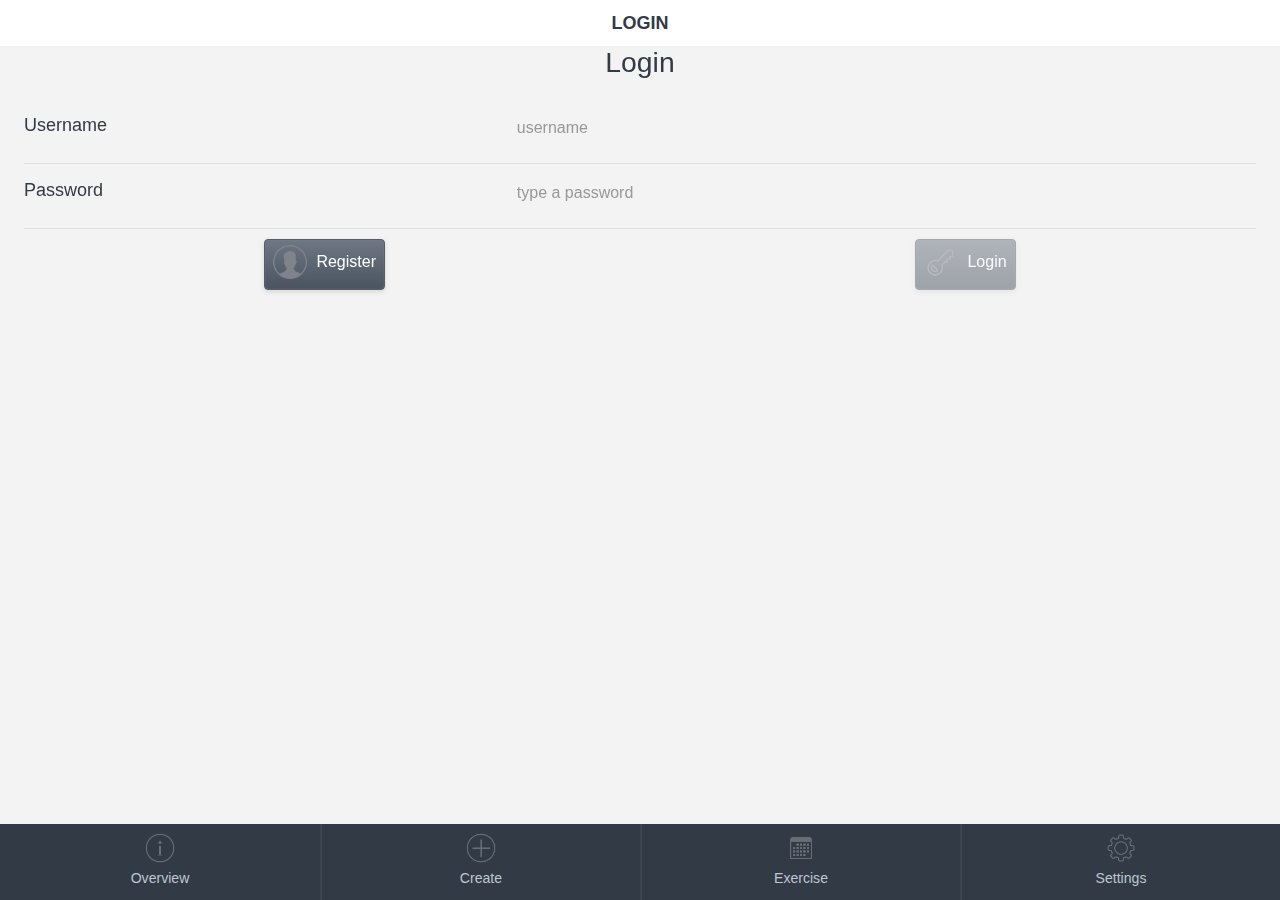
==== commit ad076fe0: "Dirty solution for navbar problem" ====
--- a/index.html
+++ b/index.html
@@ -82,6 +82,7 @@
     <!-- Login View -->
     <link rel="dx-template" type="text/html" href="views/login.html"/>
     <link link rel="stylesheet" type="text/css" href="views/login.css"/>
+    <script type="text/javascript" src="views/login.js"></script>
 
     <!-- Register View-->
     <link rel="dx-template" type="text/html" href="views/registry.html"/>
--- a/views/login.css
+++ b/views/login.css
@@ -1,8 +1,8 @@
-#reg { position: relative;
+/*#reg { position: relative;
 	 margin-left: 35px;  }      
 
 #log { position: relative; 
-       margin-left: 40px;   } 
+       margin-left: 40px;   } */
 
 #field1 {position: relative;
 		 margin-top: 20px } 
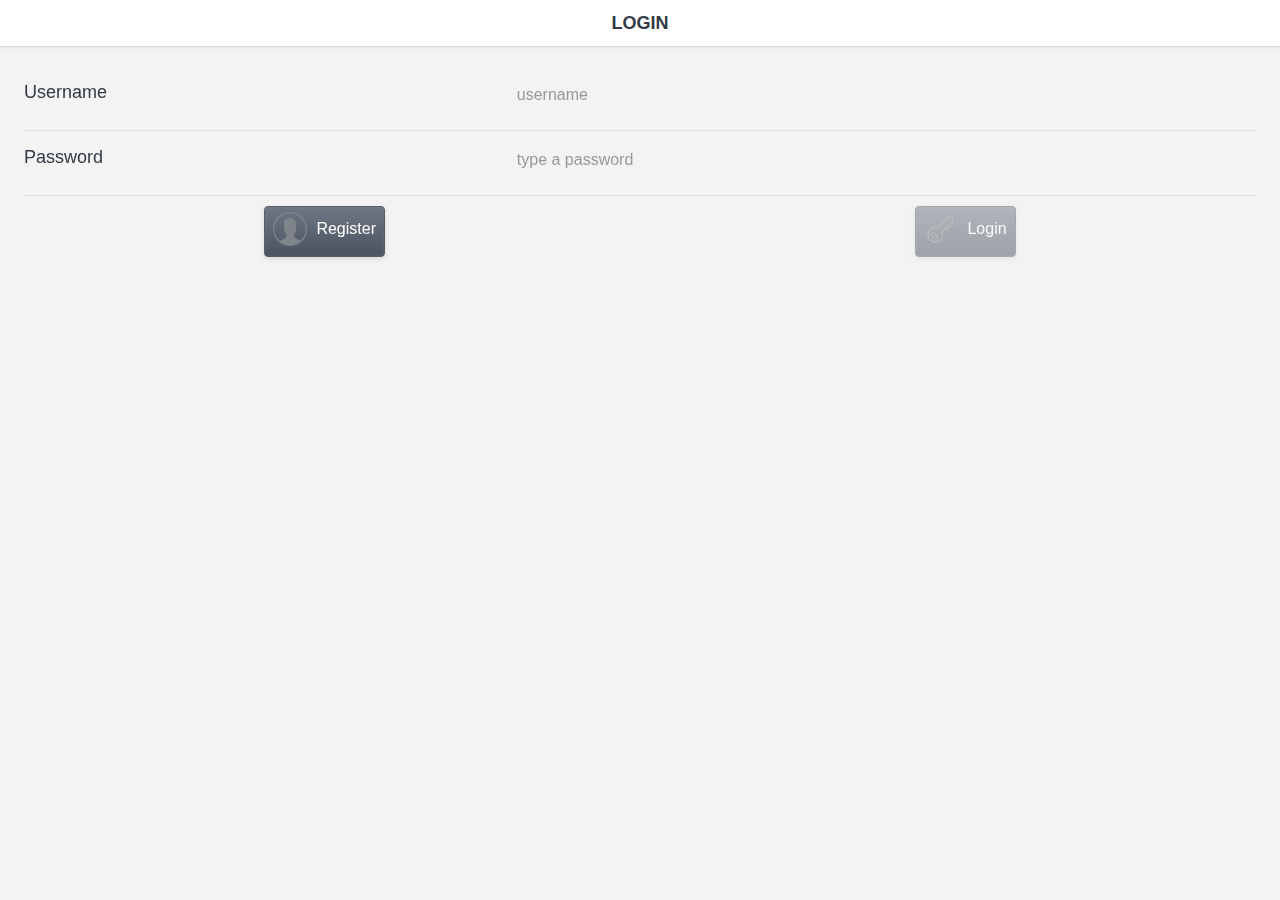
==== commit 1821e9e5: "Finish registration, login and logout and improve navigation" ====
--- a/index.html
+++ b/index.html
@@ -93,6 +93,8 @@
     <script type="text/javascript" src="data/Lectures.js"></script>
     <script type="text/javascript" src="data/AllLectures.js"></script>
     <script type="text/javascript" src="data/GlobalVariables.js"></script>
+    <script type="text/javascript" src="data/GlobalFunctions.js"></script>
+    <script type="text/javascript" src="data/GlobalClasses.js"></script>
 
 
 </head>
--- a/views/settings.css
+++ b/views/settings.css
@@ -1,14 +1 @@
-﻿
-.login-form {
-    width: 100%;
-    text-align: center;
-    margin-bottom: 7px;
-}
-
-.dx-popup-title {
-    padding-bottom: 0;
-}
-
-.dx-theme-tizen .dx-fieldset:first-child {
-    margin-top: 5px;
-}+﻿